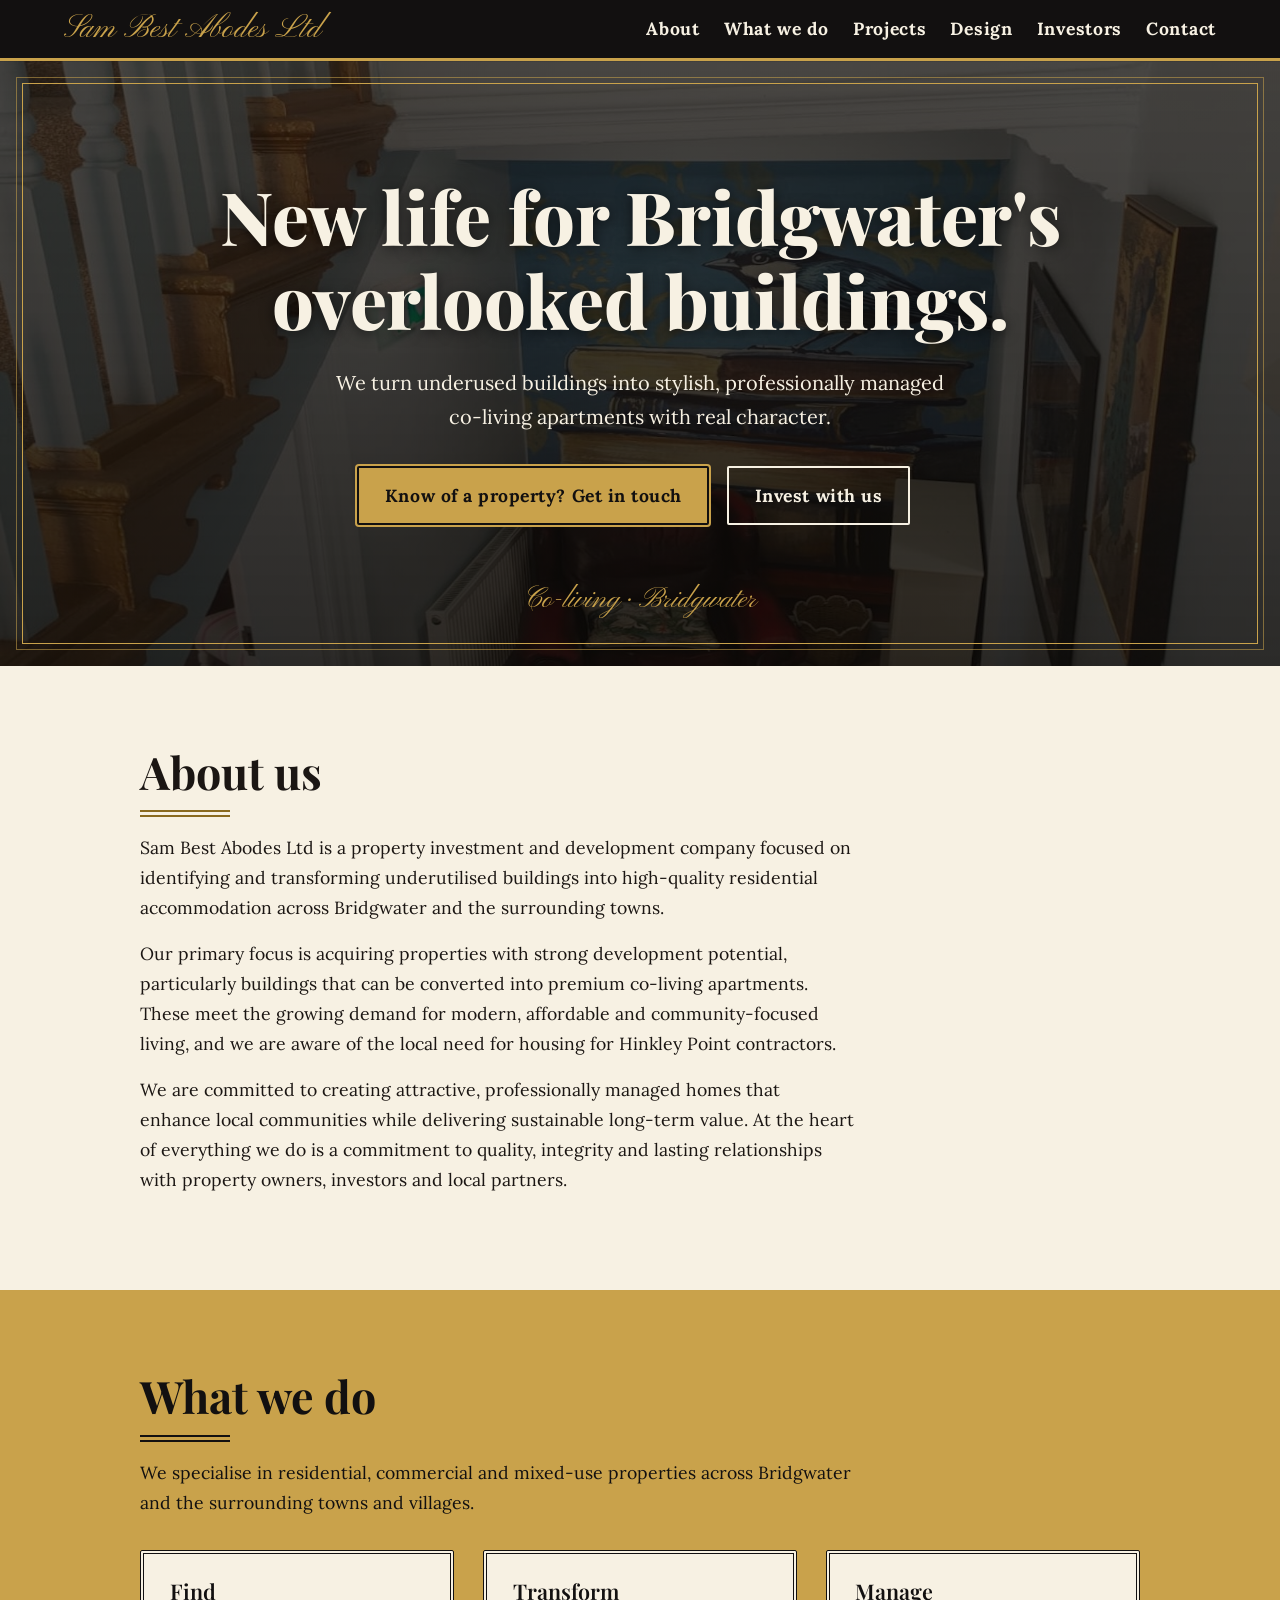
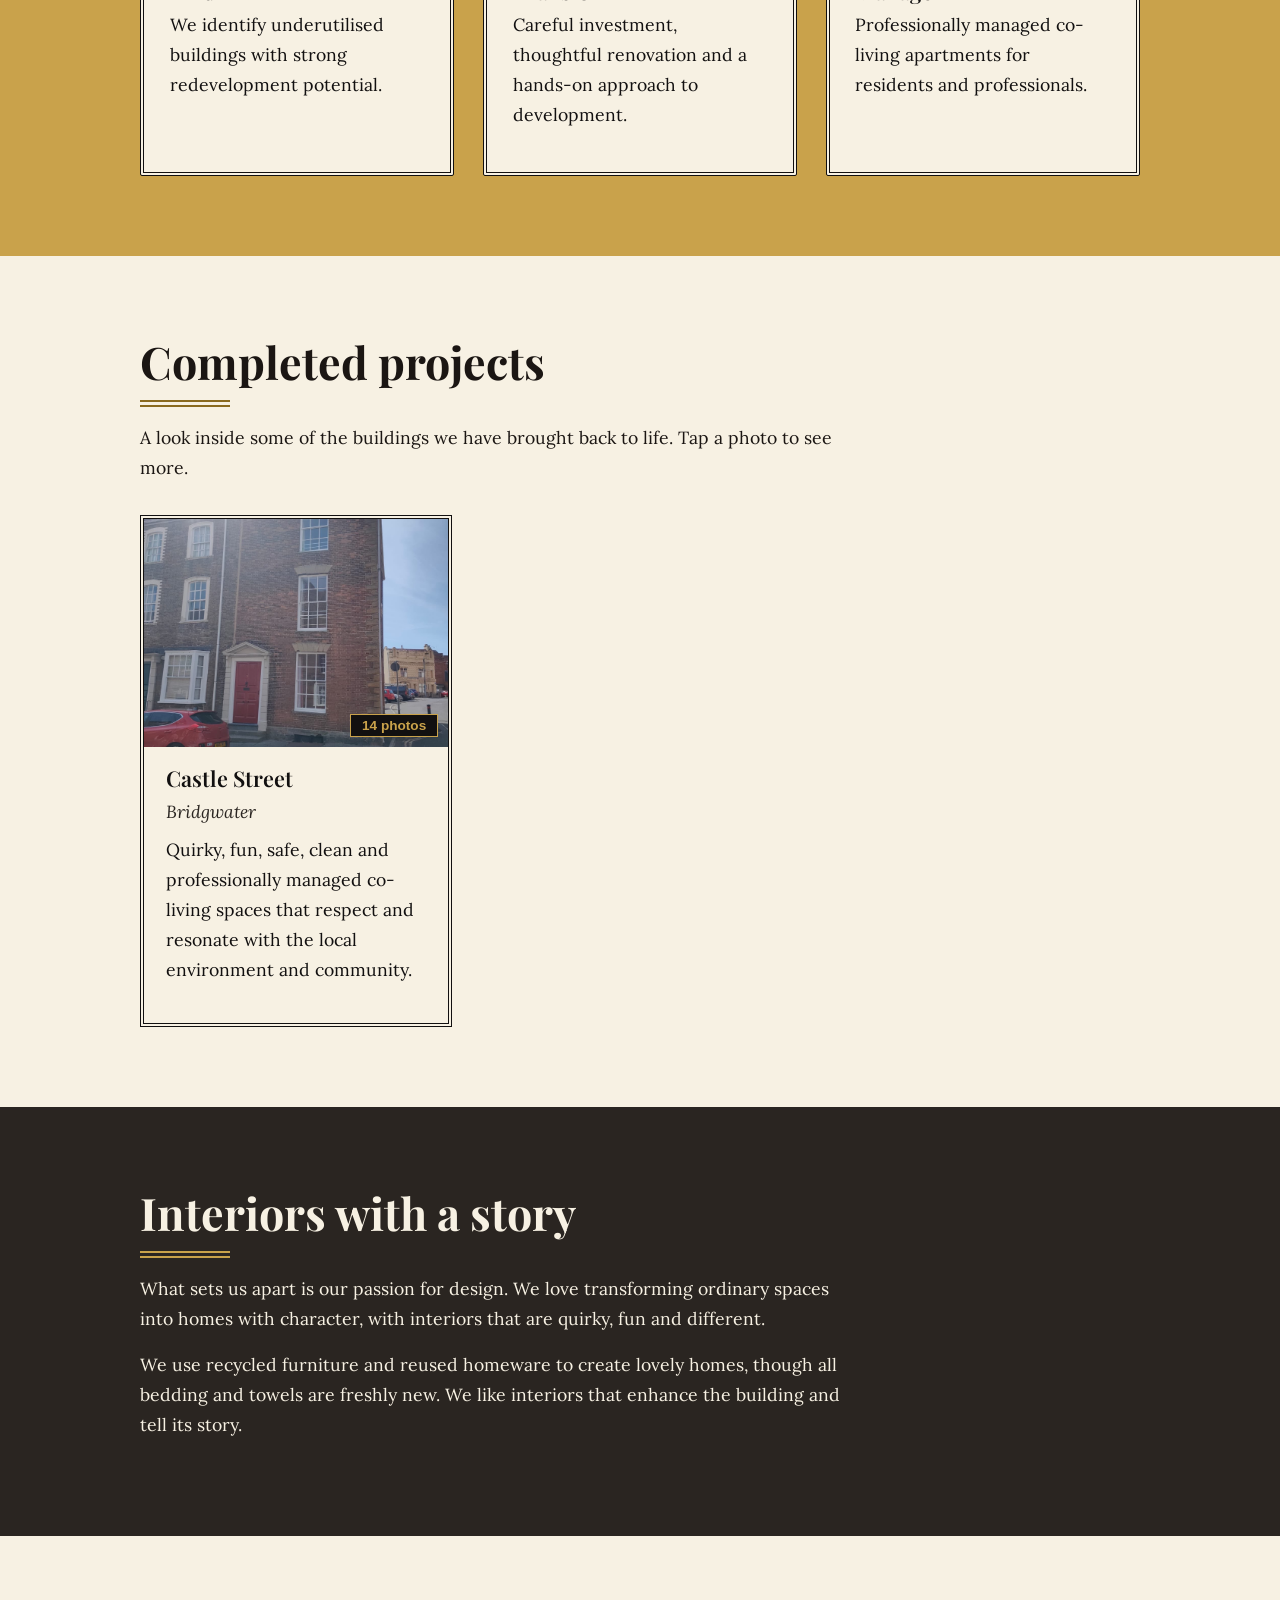
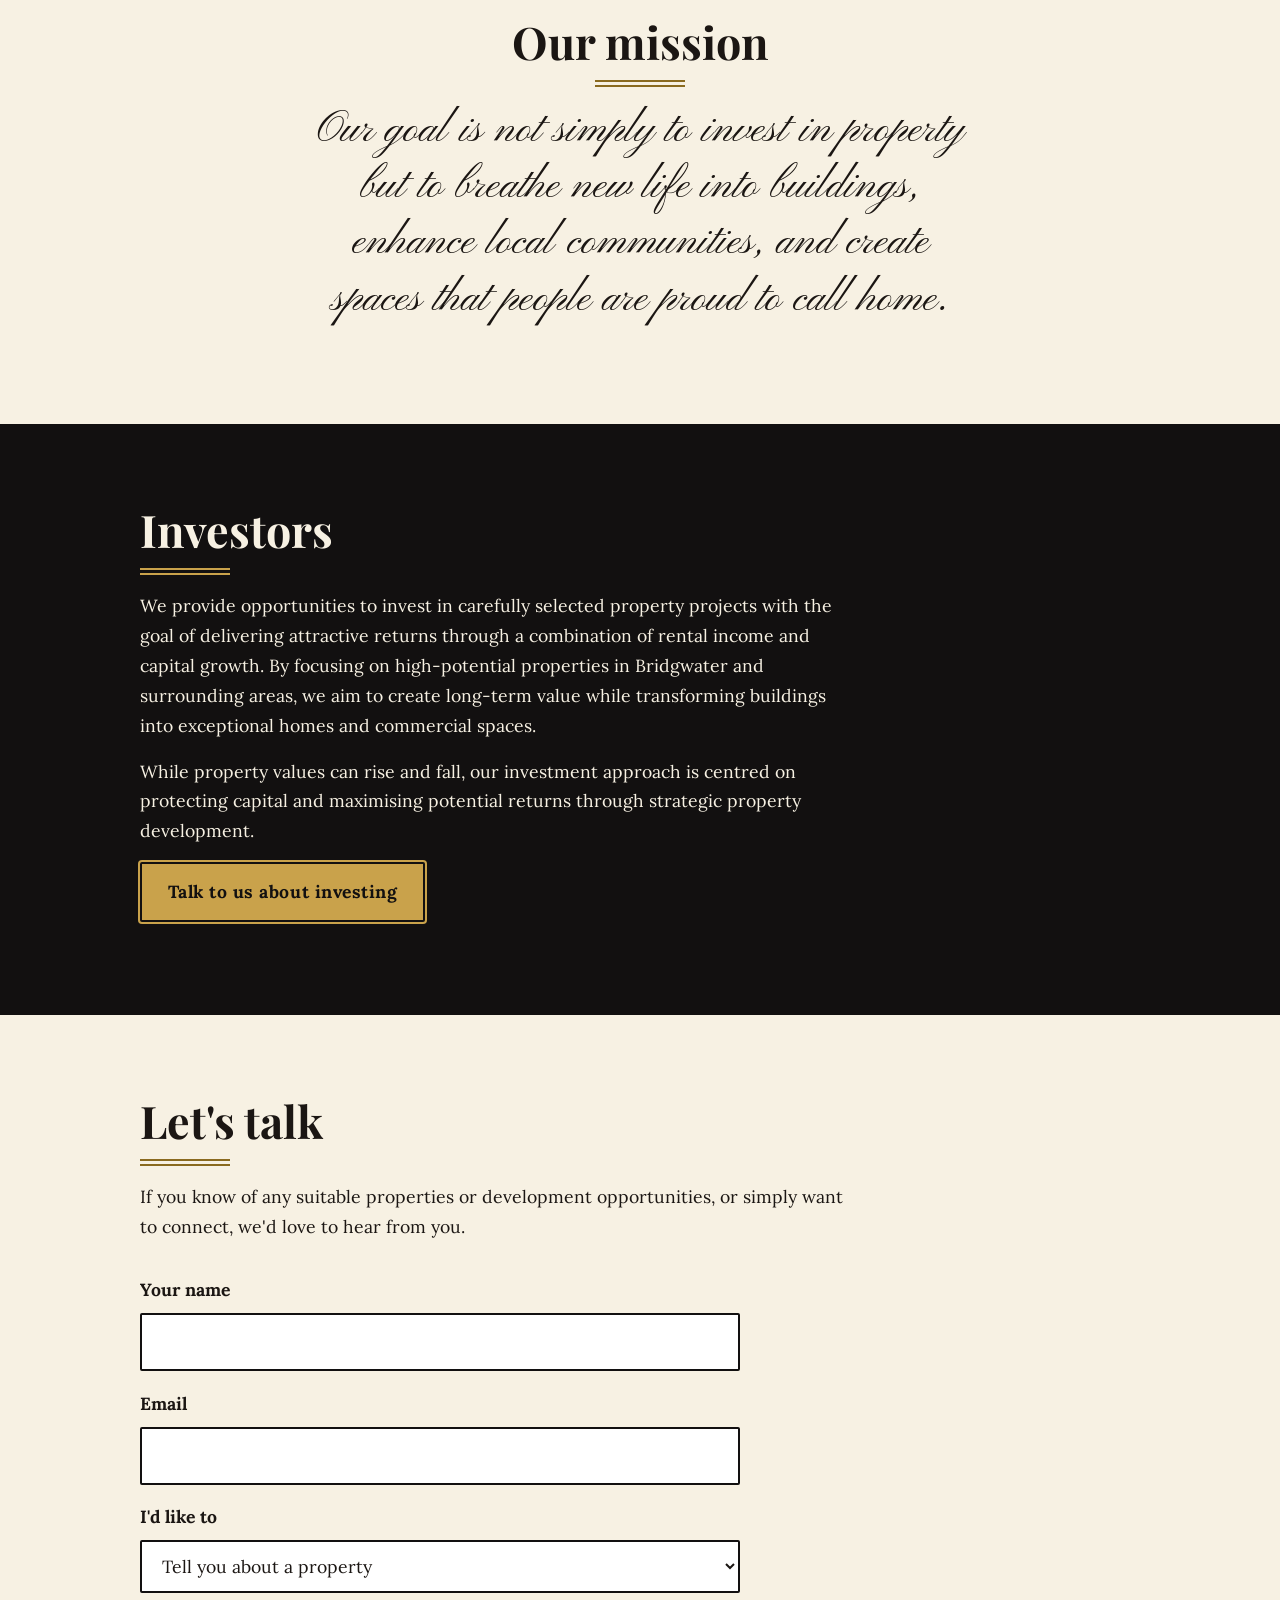
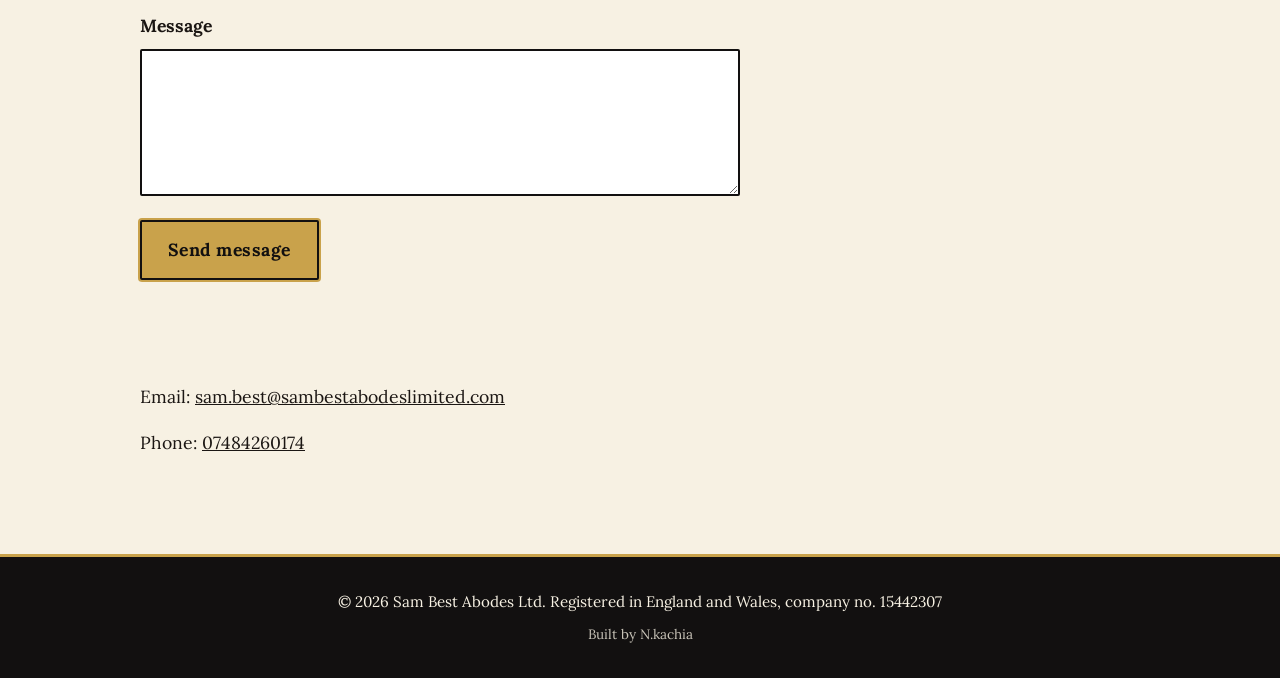
==== index.html @ de38c728 "Fix contact form so the gallery runs" ====
<!DOCTYPE html>
<html lang="en-GB">
<head>
  <meta charset="utf-8">
  <meta name="viewport" content="width=device-width, initial-scale=1">
  <title>Sam Best Abodes Ltd | Property investment and co-living in Bridgwater</title>
  <meta name="description" content="Sam Best Abodes Ltd turns underused buildings in Bridgwater and the surrounding towns into characterful, professionally managed co-living apartments.">
  <link rel="preconnect" href="https://fonts.googleapis.com">
  <link rel="preconnect" href="https://fonts.gstatic.com" crossorigin>
  <link href="https://fonts.googleapis.com/css2?family=Lora:wght@400;500;700&family=Pinyon+Script&family=Playfair+Display:wght@600;700;800&display=swap" rel="stylesheet">
  <link rel="stylesheet" href="style.css">
</head>
<body>

  <header>
    <button class="menu-btn" aria-expanded="false" aria-controls="main-nav">Menu</button>
    <a href="#top">Sam Best Abodes Ltd</a>
    <nav id="main-nav" aria-label="Main">
      <ul>
        <li><a href="#about">About</a></li>
        <li><a href="#what-we-do">What we do</a></li>
        <li><a href="#projects">Projects</a></li>
        <li><a href="#design">Design</a></li>
        <li><a href="#investors">Investors</a></li>
        <li><a href="#contact">Contact</a></li>
      </ul>
    </nav>
  </header>

  <main id="top">

    <!-- HERO -->
    <section class="hero">
      <h1>New life for Bridgwater's overlooked buildings.</h1>
      <p>We turn underused buildings into stylish, professionally managed co-living apartments with real character.</p>
      <a class="btn" href="#contact">Know of a property? Get in touch</a>
      <a class="btn btn-alt" href="#investors">Invest with us</a>
    </section>

    <!-- ABOUT -->
    <section id="about">
      <h2>About us</h2>
      <p>Sam Best Abodes Ltd is a property investment and development company focused on identifying and transforming underutilised buildings into high-quality residential accommodation across Bridgwater and the surrounding towns.</p>
      <p>Our primary focus is acquiring properties with strong development potential, particularly buildings that can be converted into premium co-living apartments. These meet the growing demand for modern, affordable and community-focused living, and we are aware of the local need for housing for Hinkley Point contractors.</p>
      <p>We are committed to creating attractive, professionally managed homes that enhance local communities while delivering sustainable long-term value. At the heart of everything we do is a commitment to quality, integrity and lasting relationships with property owners, investors and local partners.</p>
    </section>

    <!-- WHAT WE DO -->
    <section id="what-we-do">
      <h2>What we do</h2>
      <p>We specialise in residential, commercial and mixed-use properties across Bridgwater and the surrounding towns and villages.</p>

      <div class="cards">
        <article>
          <h3>Find</h3>
          <p>We identify underutilised buildings with strong redevelopment potential.</p>
        </article>
        <article>
          <h3>Transform</h3>
          <p>Careful investment, thoughtful renovation and a hands-on approach to development.</p>
        </article>
        <article>
          <h3>Manage</h3>
          <p>Professionally managed co-living apartments for residents and professionals.</p>
        </article>
      </div>
    </section>

        <!-- PROJECTS -->
    <section id="projects">
      <h2>Completed projects</h2>
      <p>A look inside some of the buildings we have brought back to life. Tap a photo to see more.</p>
      <div class="project-grid" id="project-grid"></div>
    </section>

    <!-- DESIGN -->
    <section id="design">
      <h2>Interiors with a story</h2>
      <p>What sets us apart is our passion for design. We love transforming ordinary spaces into homes with character, with interiors that are quirky, fun and different.</p>
      <p>We use recycled furniture and reused homeware to create lovely homes, though all bedding and towels are freshly new. We like interiors that enhance the building and tell its story.</p>
    </section>

    <!-- MISSION -->
    <section id="mission">
      <h2>Our mission</h2>
      <p>Our goal is not simply to invest in property but to breathe new life into buildings, enhance local communities, and create spaces that people are proud to call home.</p>
    </section>

    <!-- INVESTORS -->
    <section id="investors">
      <h2>Investors</h2>
      <p>We provide opportunities to invest in carefully selected property projects with the goal of delivering attractive returns through a combination of rental income and capital growth. By focusing on high-potential properties in Bridgwater and surrounding areas, we aim to create long-term value while transforming buildings into exceptional homes and commercial spaces.</p>
      <p>While property values can rise and fall, our investment approach is centred on protecting capital and maximising potential returns through strategic property development.</p>
      <a class="btn" href="#contact">Talk to us about investing</a>
    </section>

    <!-- CONTACT -->
        <section id="contact">
      <h2>Let's talk</h2>
      <p>If you know of any suitable properties or development opportunities, or simply want to connect, we'd love to hear from you.</p>

      <form id="contact-form" action="https://formspree.io/f/mzeelpbe" method="POST">
        <input type="text" name="_gotcha" class="hp" tabindex="-1" autocomplete="off" aria-hidden="true">

        <label for="name">Your name</label>
        <input id="name" name="name" autocomplete="name" required>

        <label for="email">Email</label>
        <input id="email" name="email" type="email" autocomplete="email" required>

        <label for="topic">I'd like to</label>
        <select id="topic" name="topic">
          <option>Tell you about a property</option>
          <option>Ask about investing</option>
          <option>Say hello</option>
        </select>

        <label for="msg">Message</label>
        <textarea id="msg" name="msg" rows="4"></textarea>

        <button class="btn" type="submit">Send message</button>
        <p id="form-status" role="status" aria-live="polite"></p>
      </form>

      <p>Email: <a href="mailto:sam.best@sambestabodeslimited.com">sam.best@sambestabodeslimited.com</a></p>
      <p>Phone: <a href="tel:07484260174">07484260174</a></p>
    </section>

  </main>

  <footer>
    <p>&copy; <span id="year">2026</span> Sam Best Abodes Ltd. Registered in England and Wales, company no. 15442307</p>
    <p class="credit">Built by N.kachia</p>
  </footer>

      <dialog id="lightbox" aria-label="Project photos">
    <button class="lb-close" id="lb-close" aria-label="Close photos">&times;</button>
    <button class="lb-nav lb-prev" id="lb-prev" aria-label="Previous photo">&#8249;</button>
    <img id="lb-img" alt="">
    <button class="lb-nav lb-next" id="lb-next" aria-label="Next photo">&#8250;</button>
    <p id="lb-caption"></p>
  </dialog>

  <script src="projects.js"></script>
  <script src="script.js"></script>
</body>
</html>
---- style.css ----
/* ---------- 1. Design tokens ---------- */
:root {
  --black: #121010;
  --charcoal: #2a2521;
  --gold: #c9a24b;
  --gold-dark: #8a6a1f;
  --paper: #f7f1e3;   /* light text and cards, always light */
  --bg: #f7f1e3;      /* page background (changes in dark mode) */
  --text: #1b1613;    /* body text (changes in dark mode) */

  --font-heading: 'Playfair Display', Georgia, serif;
  --font-script: 'Pinyon Script', 'Brush Script MT', cursive;
  --font-body: 'Lora', Georgia, serif;
}

/* ---------- 2. Reset and base ---------- */
* { box-sizing: border-box; margin: 0; }

html { scroll-behavior: smooth; scroll-padding-top: 5rem; }

body {
  font-family: var(--font-body);
  font-size: 1.1rem;
  line-height: 1.7;
  background: var(--bg);
  color: var(--text);
}

h1, h2, h3 { font-family: var(--font-heading); line-height: 1.15; }
h1 { font-size: clamp(2.4rem, 7vw, 4.6rem); font-weight: 800; }
h2 { font-size: clamp(1.9rem, 4.5vw, 2.8rem); font-weight: 700; margin-bottom: 1rem; }
h3 { font-size: 1.35rem; font-weight: 600; margin-bottom: .4rem; }

/* Gold double rule under every h2 */
h2::after {
  content: "";
  display: block;
  width: 90px;
  height: 3px;
  margin-top: .8rem;
  border-block: 2px solid var(--gold-dark);
}

a { color: inherit; }
img { max-width: 100%; height: auto; }
:focus-visible { outline: 3px solid var(--gold); outline-offset: 3px; }

/* ---------- 3. Header ---------- */
header {
  position: sticky;
  top: 0;
  z-index: 10;
  display: flex;
  justify-content: space-between;
  align-items: center;
  flex-wrap: wrap;
  gap: 1rem;
  padding: .8rem 5%;
  background: var(--black);
  color: var(--paper);
  border-bottom: 3px solid var(--gold);
}

header > a {
  font-family: var(--font-script);
  font-size: 2rem;
  line-height: 1;
  color: var(--gold);
  text-decoration: none;
}

nav ul { display: flex; flex-wrap: wrap; gap: 1.5rem; list-style: none; padding: 0; }
nav a { text-decoration: none; font-weight: 700; letter-spacing: .04em; }
nav a:hover { color: var(--gold); text-decoration: underline; text-decoration-thickness: 2px; text-underline-offset: 6px; }

.menu-btn {
  display: none; /* shown on phones, see the media query below */
  font: inherit;
  font-weight: 700;
  padding: .4rem 1rem;
  background: var(--gold);
  color: var(--black);
  border: 2px solid var(--gold);
  border-radius: 2px;
  cursor: pointer;
}

/* ---------- 4. Sections ---------- */
/* Keeps everything lined up on the same left edge, max 1000px wide */
section { padding: 5rem max(5%, calc((100% - 1000px) / 2)); }
section p { max-width: 65ch; margin-bottom: 1rem; }

#what-we-do { background: var(--gold); color: var(--black); }
#what-we-do h2::after { border-color: var(--black); }

#design { background: var(--charcoal); color: var(--paper); }
#design h2::after, #investors h2::after { border-color: var(--gold); }

#mission { background: var(--bg); text-align: center; }
#mission h2::after { margin-inline: auto; }
#mission p {
  font-family: var(--font-script);
  font-size: clamp(1.9rem, 4.5vw, 2.7rem);
  line-height: 1.3;
  max-width: 28ch;
  margin-inline: auto;
}

#investors { background: var(--black); color: var(--paper); }

/* ---------- 5. Hero ---------- */
.hero {
  position: relative;
  text-align: center;
  padding-block: 7rem 8rem;
  color: var(--paper);
  background-color: var(--black); /* shows if there is no photo */
  background-image:
    linear-gradient(rgba(10, 8, 6, .72), rgba(10, 8, 6, .84)),
    url('images/house.jpg');
  background-size: cover;
  background-position: center;
}

.hero h1 { max-width: 18ch; margin-inline: auto; text-shadow: 0 2px 14px rgba(0, 0, 0, .6); }
.hero p { max-width: 52ch; margin: 1.5rem auto 2rem; font-size: 1.25rem; }

/* Gold double frame */
.hero::before {
  content: "";
  position: absolute;
  inset: 1.4rem;
  border: 1px solid var(--gold);
  outline: 1px solid rgba(201, 162, 75, .55);
  outline-offset: 5px;
  pointer-events: none;
}

/* Script tagline at the bottom of the hero */
.hero::after {
  content: "Co-living · Bridgwater";
  position: absolute;
  bottom: 2.6rem;
  left: 50%;
  transform: translateX(-50%);
  font-family: var(--font-script);
  font-size: 1.8rem;
  color: var(--gold);
  white-space: nowrap;
  pointer-events: none;
}

/* ---------- 6. Buttons ---------- */
.btn {
  display: inline-block;
  margin: 0 .8rem .8rem 0;
  padding: .8rem 1.6rem;
  background: var(--gold);
  color: var(--black);
  font: inherit;
  font-weight: 700;
  letter-spacing: .03em;
  text-decoration: none;
  border: 2px solid var(--black);
  border-radius: 2px;
  box-shadow: 0 0 0 2px var(--gold); /* gold outer ring */
  cursor: pointer;
  transition: background .2s, color .2s;
}
.btn:hover { background: var(--black); color: var(--gold); }

.btn-alt { background: transparent; color: var(--paper); border-color: var(--paper); box-shadow: none; }
.btn-alt:hover { background: var(--paper); color: var(--black); }

/* ---------- 7. Cards ---------- */
.cards {
  display: grid;
  grid-template-columns: repeat(auto-fit, minmax(240px, 1fr));
  gap: 1.8rem;
  margin-top: 2rem;
}

article {
  background: var(--paper);
  color: var(--black);
  padding: 1.6rem;
  border: 4px double var(--black);
  border-radius: 2px;
}

/* ---------- 8. Contact form ---------- */
form { display: grid; gap: .5rem; max-width: 600px; margin: 1.5rem 0 2rem; }
label { font-weight: 700; margin-top: .6rem; }

input, select, textarea {
  font: inherit;
  width: 100%;
  padding: .75rem 1rem;
  background: #fff;
  color: #1b1613;
  border: 2px solid var(--black);
  border-radius: 2px;
}
input:focus, select:focus, textarea:focus {
  outline: none;
  border-color: var(--gold-dark);
  box-shadow: 0 0 0 3px var(--gold);
}

form .btn { justify-self: start; margin-top: 1rem; }

.hp { position: absolute; left: -9999px; }
#form-status { font-weight: 700; margin-top: .5rem; min-height: 1.6rem; }
#form-status.error { color: #b3261e; }

/* ---------- 9. Footer ---------- */
footer {
  padding: 2rem 5%;
  background: var(--black);
  color: var(--paper);
  border-top: 3px solid var(--gold);
  font-size: .95rem;
  text-align: center;
}
footer p { margin: 0 auto; }
footer .credit { margin-top: .5rem; font-size: .85rem; opacity: .8; }

/* ---------- 10. Motion preferences ---------- */
@media (prefers-reduced-motion: reduce) {
  html { scroll-behavior: auto; }
  .btn { transition: none; }
}

/* ---------- 11. Phones and small tablets ---------- */
@media (max-width: 700px) {
  section { padding-block: 3.5rem; }

  header { flex-wrap: wrap; justify-content: flex-start; }
  header > a { font-size: 1.7rem; }
  .menu-btn { display: block; }
  nav { display: none; width: 100%; }
  nav.open { display: block; }
  nav ul { flex-direction: column; gap: 1rem; padding: .5rem 0 1rem; }

  .hero { padding-block: 4.5rem 6rem; }
  .hero::before { inset: .9rem; }
  .hero::after { font-size: 1.5rem; bottom: 1.8rem; }

  .btn { display: block; width: 100%; text-align: center; margin-right: 0; }
  form .btn { justify-self: stretch; }
}

/* ---------- 12. Dark mode ---------- */
@media (prefers-color-scheme: dark) {
  :root { --bg: #1a1612; --text: #f3ead6; --gold-dark: #d9b45f; }
  #form-status.error { color: #ff8a80; }
}

/* ---------- 13. Projects gallery ---------- */
#projects { background: var(--bg); }

.project-grid {
  display: grid;
  grid-template-columns: repeat(auto-fill, minmax(280px, 1fr));
  gap: 2rem;
  margin-top: 2rem;
}
.project-grid .empty { grid-column: 1 / -1; font-style: italic; }

.project {
  background: var(--paper);
  color: var(--black);
  border: 4px double var(--black);
}

.project-photo {
  position: relative;
  display: block;
  width: 100%;
  aspect-ratio: 4 / 3;
  padding: 0;
  border: 0;
  background: var(--charcoal);
  overflow: hidden;
  cursor: pointer;
}
.project-photo img {
  display: block;
  width: 100%;
  height: 100%;
  object-fit: cover;
  transition: transform .4s;
}
.project-photo:hover img { transform: scale(1.05); }

.photo-count {
  position: absolute;
  right: .6rem;
  bottom: .6rem;
  padding: .2rem .7rem;
  background: var(--black);
  color: var(--gold);
  border: 1px solid var(--gold);
  font-size: .85rem;
  font-weight: 700;
}

.project-body { padding: 1.2rem 1.4rem 1.4rem; }
.project-place { font-style: italic; color: var(--charcoal); margin-bottom: .5rem; }

/* Photo viewer */
#lightbox {
  padding: 0;
  max-width: 95vw;
  max-height: 95vh;
  overflow: hidden;
  background: var(--black);
  color: var(--paper);
  border: 4px double var(--gold);
}
#lightbox::backdrop { background: rgba(0, 0, 0, .88); }
#lightbox img {
  display: block;
  max-width: min(92vw, 1100px);
  max-height: 78vh;
  margin: 0 auto;
  object-fit: contain;
}
#lb-caption {
  margin: 0;
  padding: .8rem 1rem;
  text-align: center;
  font-family: var(--font-heading);
}
.lb-close, .lb-nav {
  position: absolute;
  width: 2.8rem;
  height: 2.8rem;
  background: var(--black);
  color: var(--gold);
  border: 2px solid var(--gold);
  font-size: 1.6rem;
  line-height: 1;
  cursor: pointer;
}
.lb-close { top: .6rem; right: .6rem; }
.lb-nav { top: 40%; }
.lb-prev { left: .6rem; }
.lb-next { right: .6rem; }
.lb-nav[hidden] { display: none; }
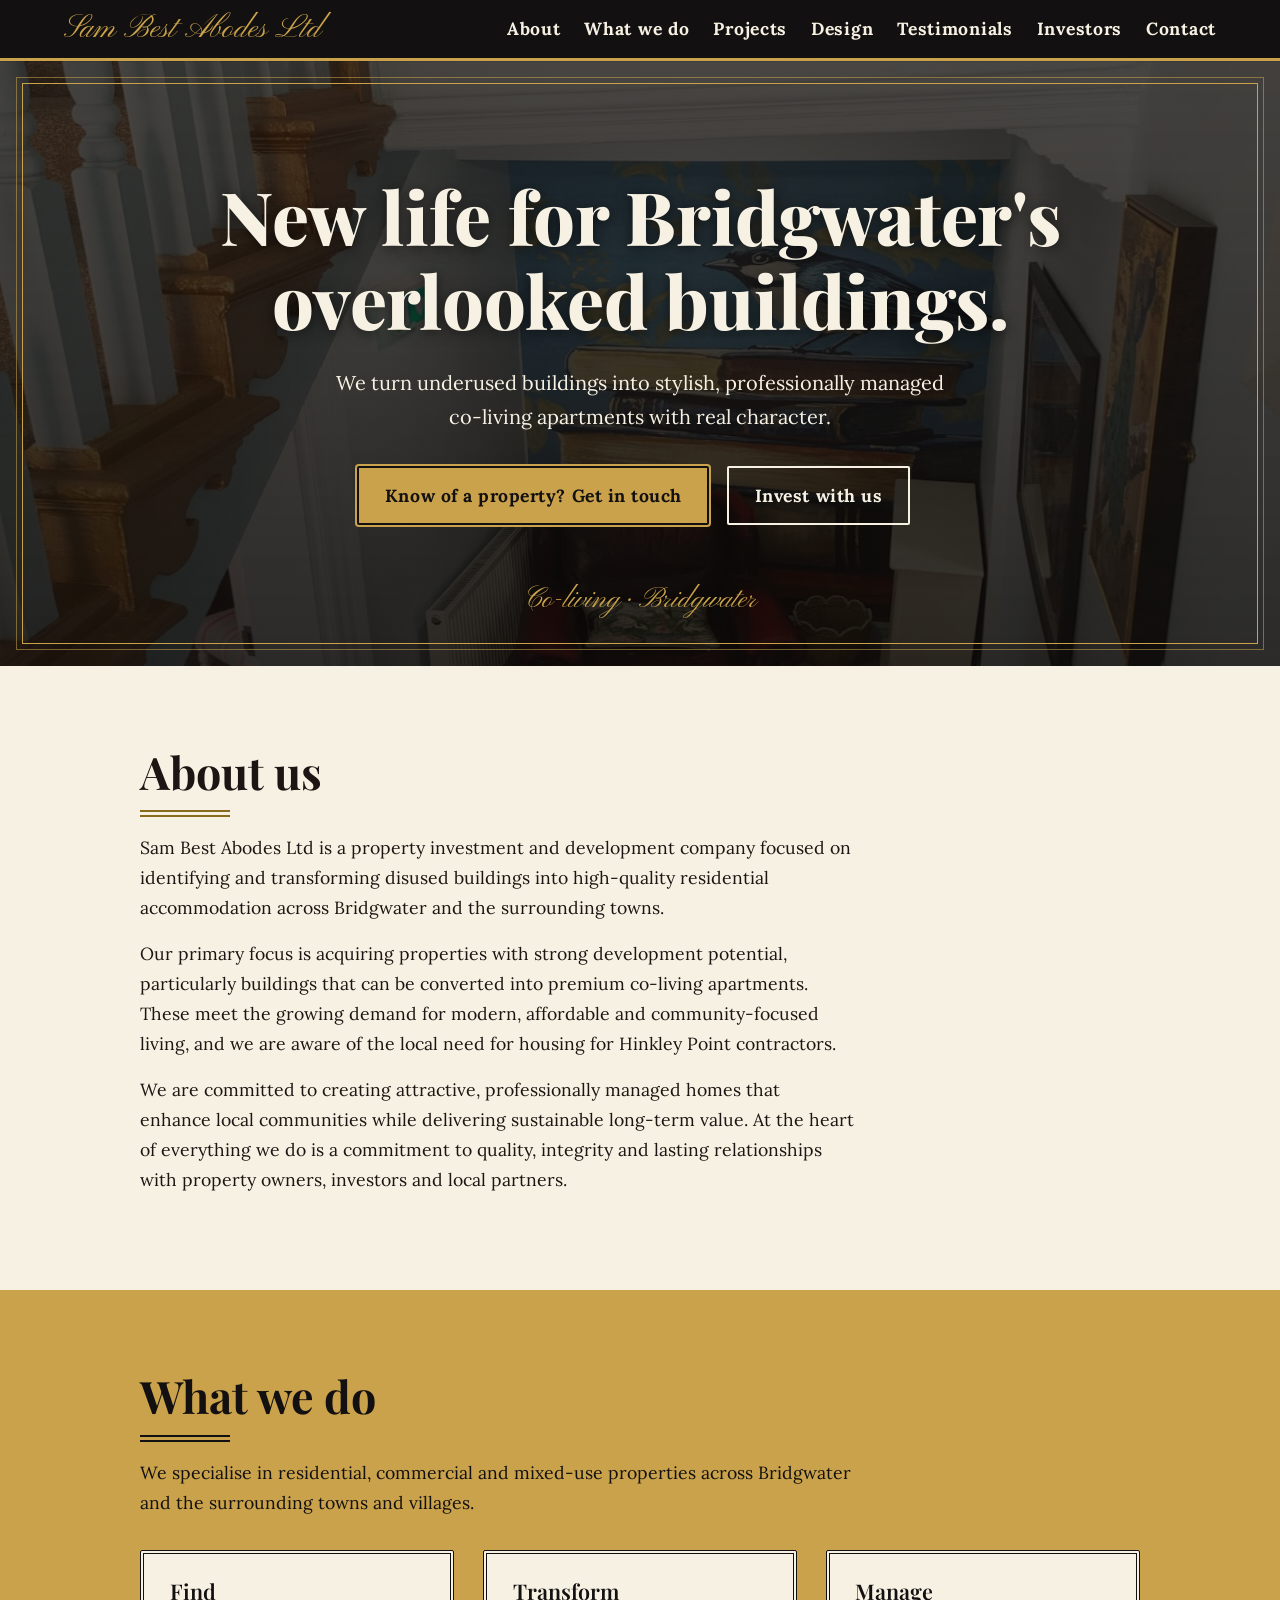
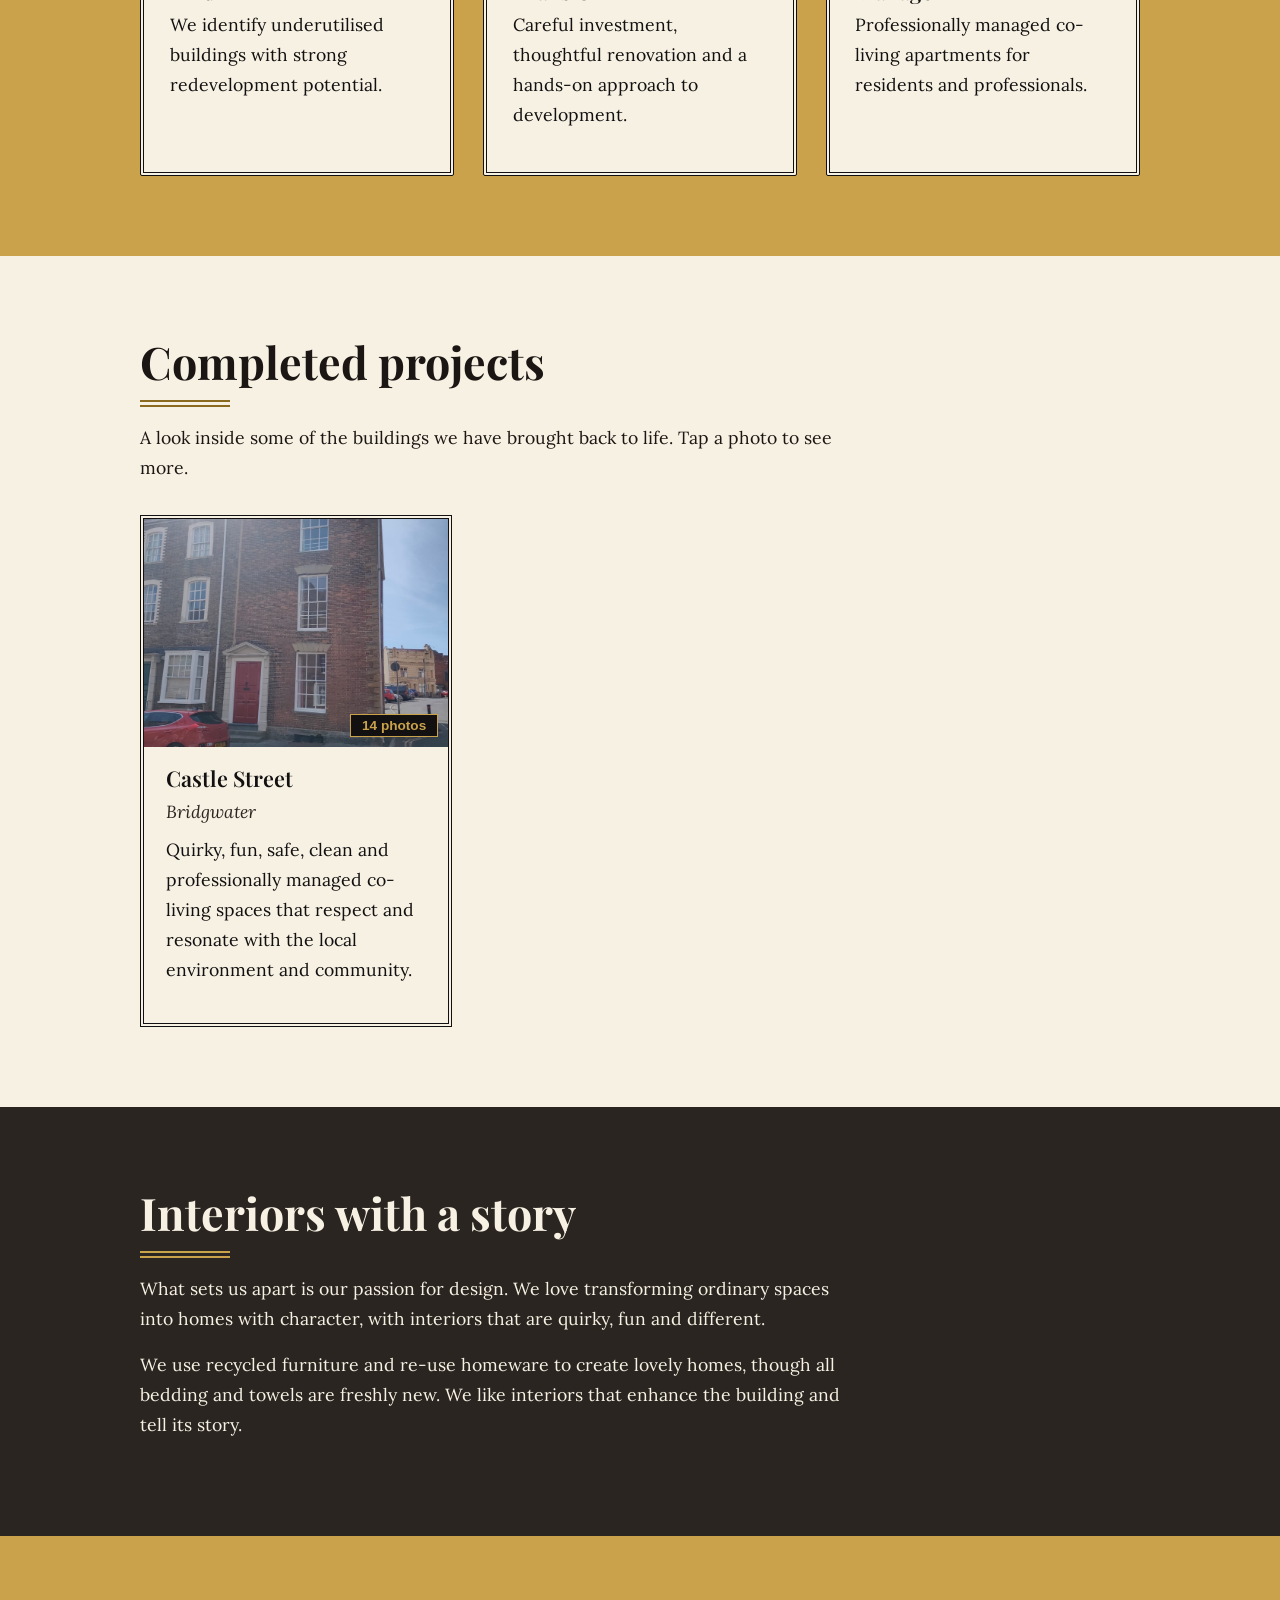
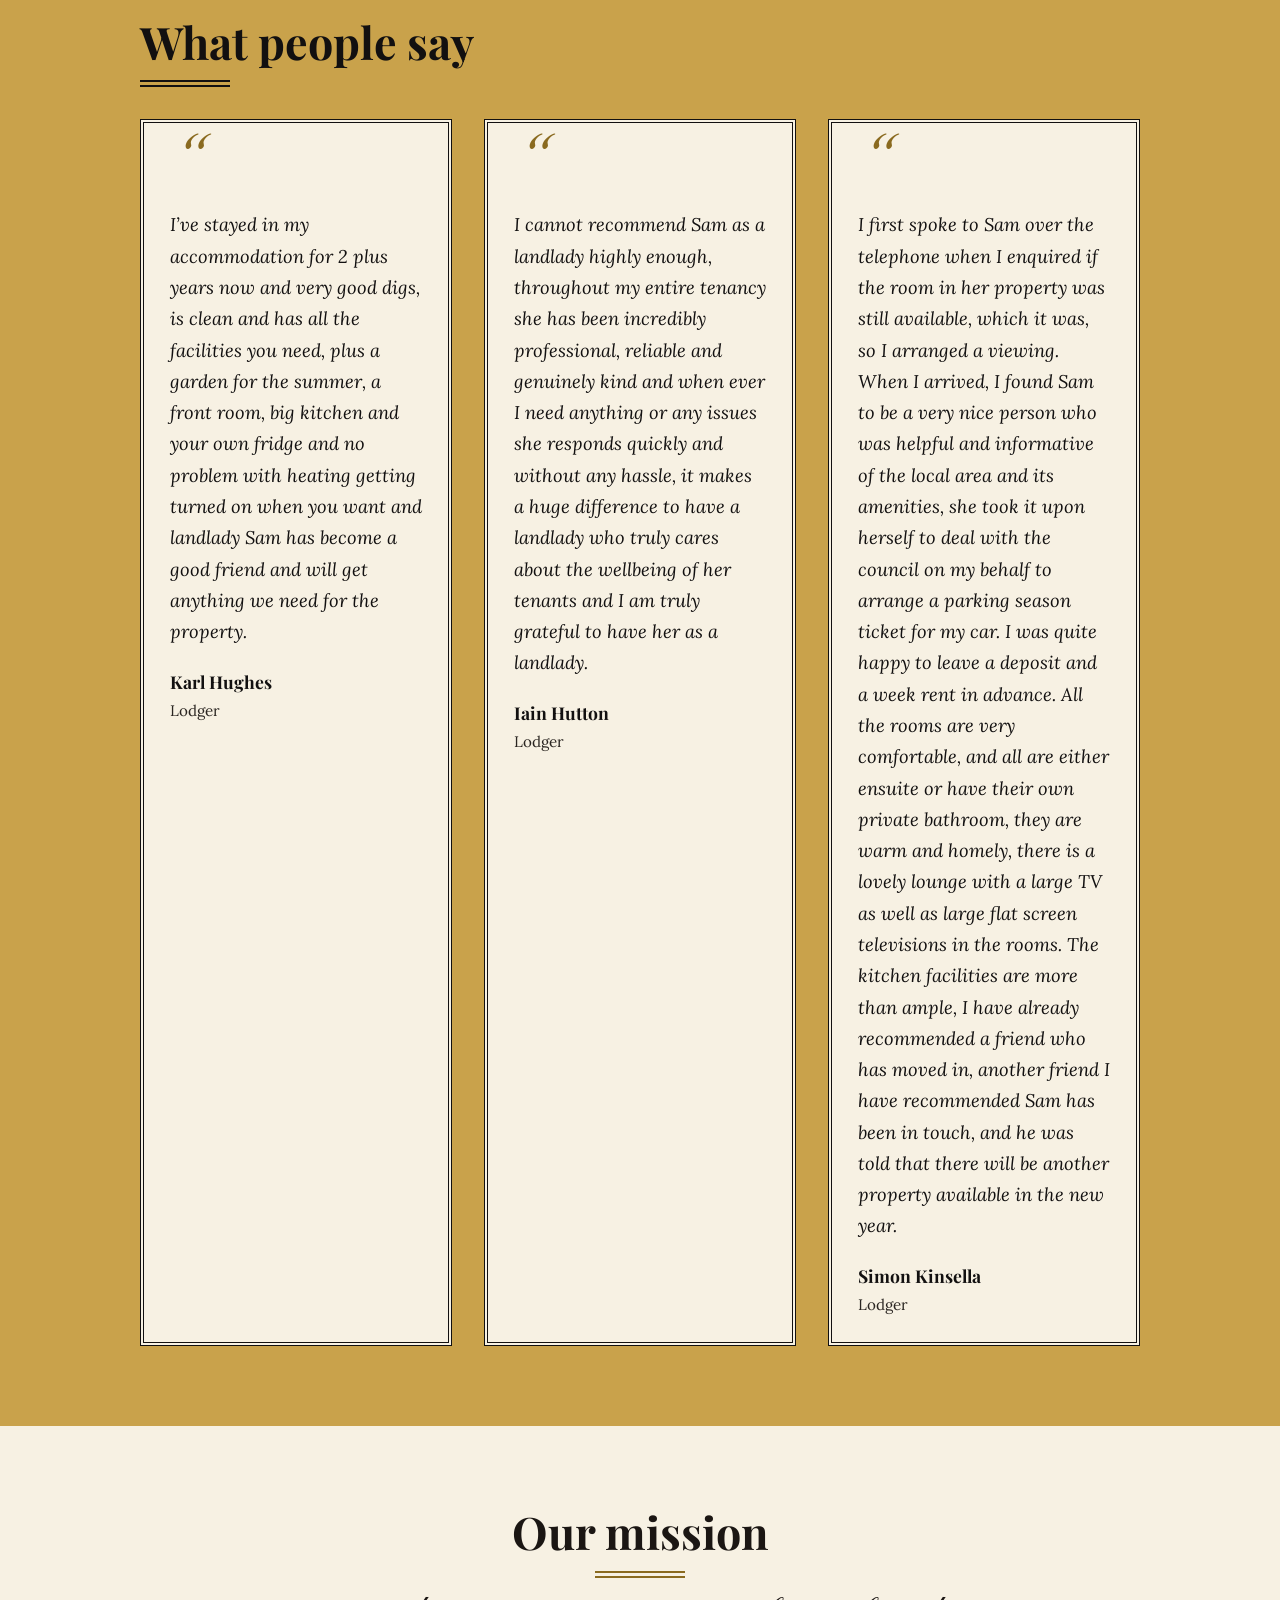
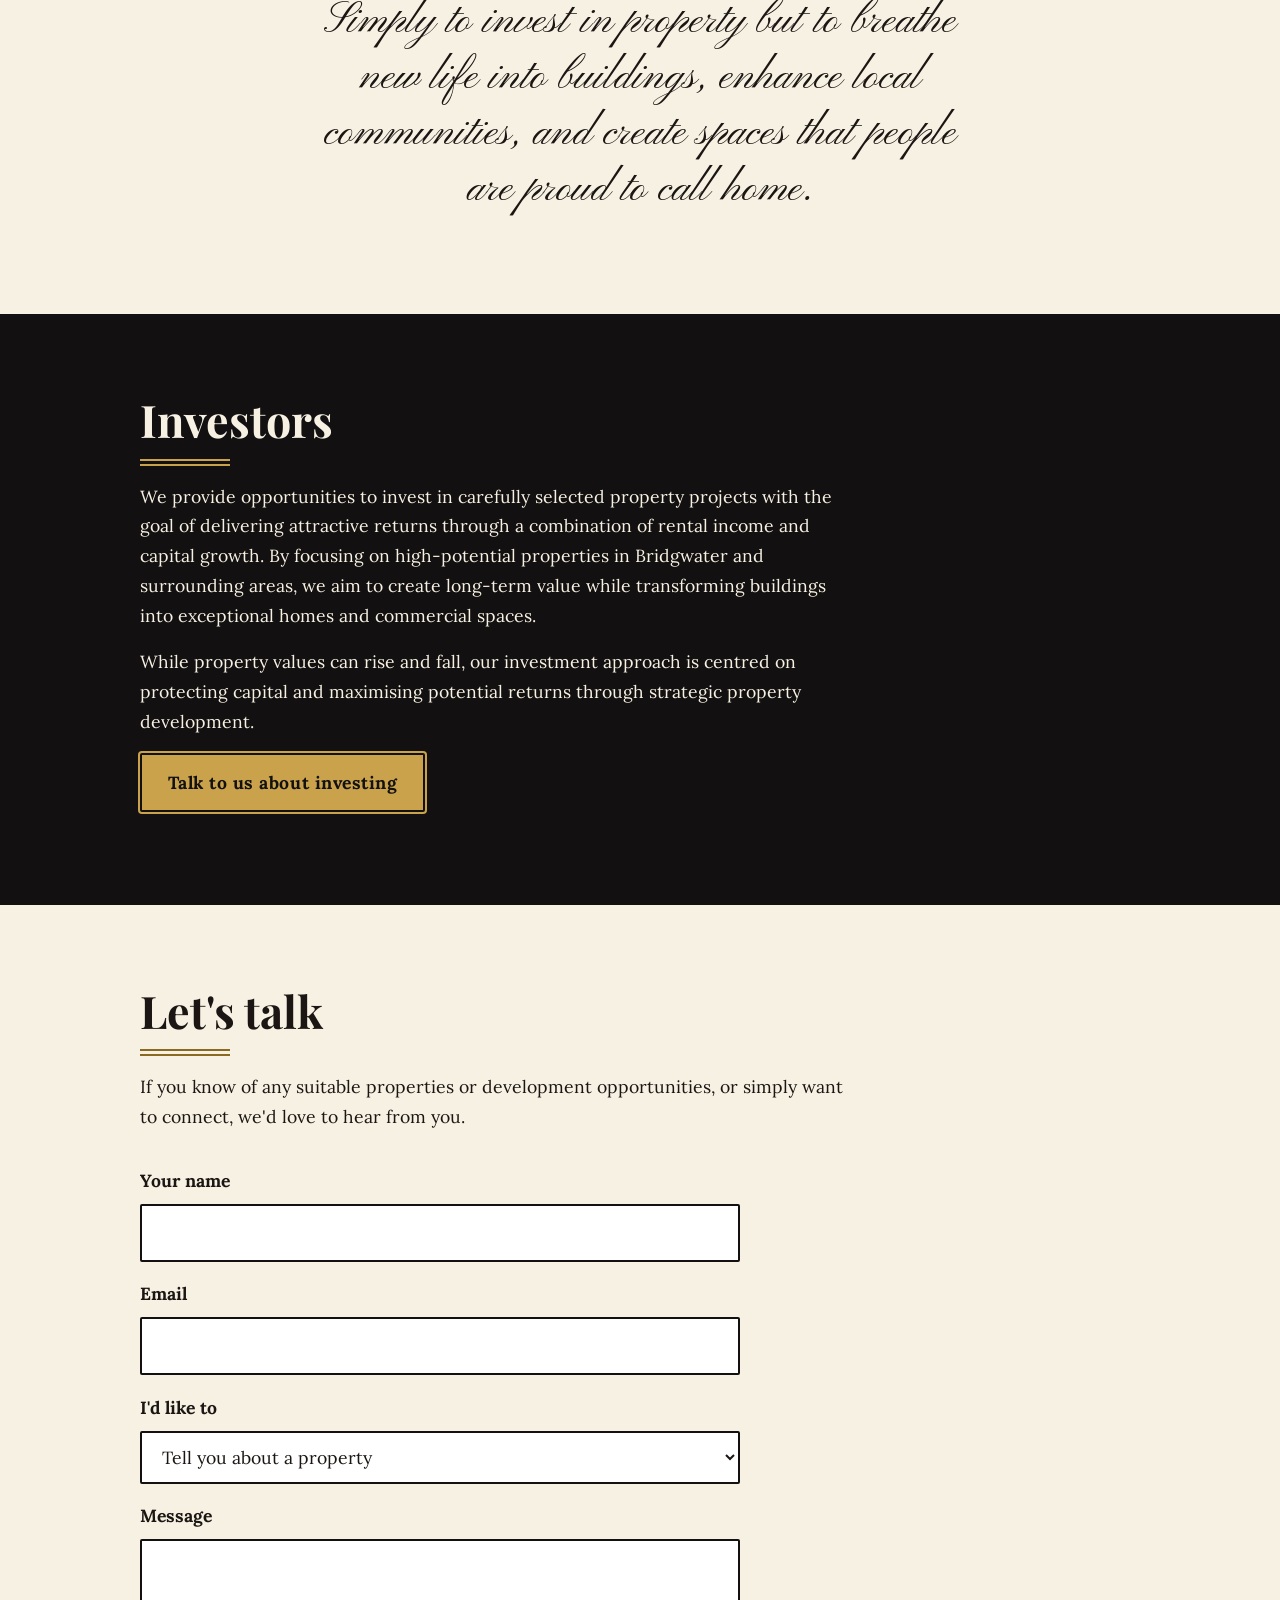
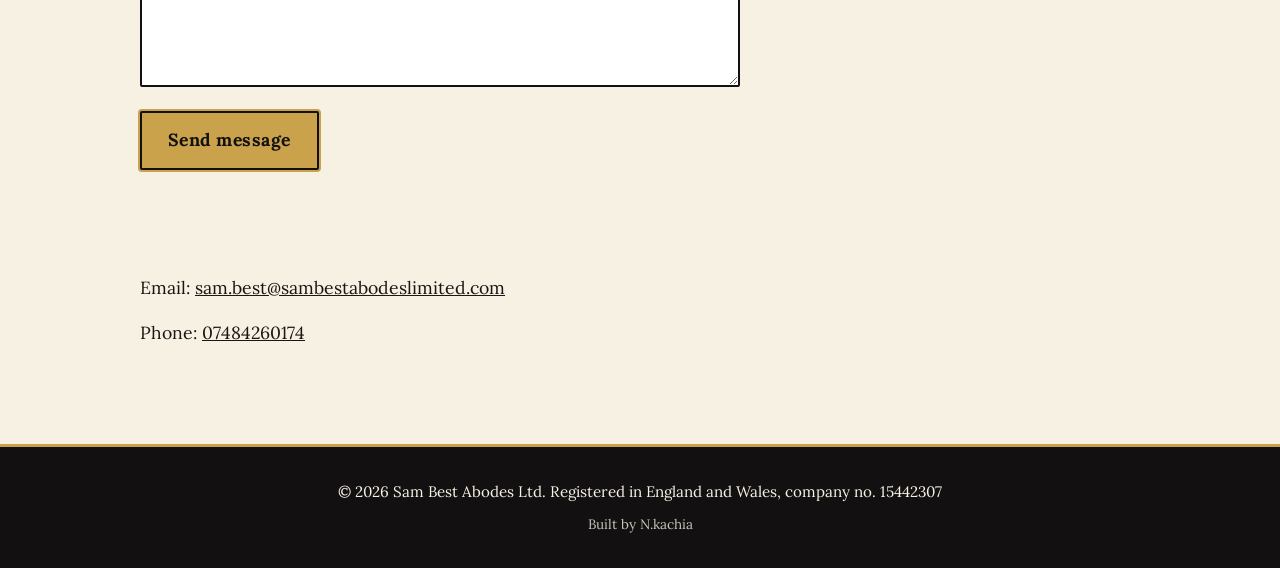
==== commit 933ecf67: "Add testimonials" ====
--- a/index.html
+++ b/index.html
@@ -21,6 +21,7 @@
         <li><a href="#what-we-do">What we do</a></li>
         <li><a href="#projects">Projects</a></li>
         <li><a href="#design">Design</a></li>
+        <li id="nav-testimonials" hidden><a href="#testimonials">Testimonials</a></li>
         <li><a href="#investors">Investors</a></li>
         <li><a href="#contact">Contact</a></li>
       </ul>
@@ -40,7 +41,7 @@
     <!-- ABOUT -->
     <section id="about">
       <h2>About us</h2>
-      <p>Sam Best Abodes Ltd is a property investment and development company focused on identifying and transforming underutilised buildings into high-quality residential accommodation across Bridgwater and the surrounding towns.</p>
+      <p>Sam Best Abodes Ltd is a property investment and development company focused on identifying and transforming disused buildings into high-quality residential accommodation across Bridgwater and the surrounding towns.</p>
       <p>Our primary focus is acquiring properties with strong development potential, particularly buildings that can be converted into premium co-living apartments. These meet the growing demand for modern, affordable and community-focused living, and we are aware of the local need for housing for Hinkley Point contractors.</p>
       <p>We are committed to creating attractive, professionally managed homes that enhance local communities while delivering sustainable long-term value. At the heart of everything we do is a commitment to quality, integrity and lasting relationships with property owners, investors and local partners.</p>
     </section>
@@ -77,13 +78,19 @@
     <section id="design">
       <h2>Interiors with a story</h2>
       <p>What sets us apart is our passion for design. We love transforming ordinary spaces into homes with character, with interiors that are quirky, fun and different.</p>
-      <p>We use recycled furniture and reused homeware to create lovely homes, though all bedding and towels are freshly new. We like interiors that enhance the building and tell its story.</p>
+      <p>We use recycled furniture and re-use homeware to create lovely homes, though all bedding and towels are freshly new. We like interiors that enhance the building and tell its story.</p>
+    </section>
+
+    <!-- TESTIMONIALS -->
+    <section id="testimonials" hidden>
+      <h2>What people say</h2>
+      <div class="quote-grid" id="quote-grid"></div>
     </section>
 
     <!-- MISSION -->
     <section id="mission">
       <h2>Our mission</h2>
-      <p>Our goal is not simply to invest in property but to breathe new life into buildings, enhance local communities, and create spaces that people are proud to call home.</p>
+      <p>Simply to invest in property but to breathe new life into buildings, enhance local communities, and create spaces that people are proud to call home.</p>
     </section>
 
     <!-- INVESTORS -->
@@ -142,6 +149,7 @@
   </dialog>
 
   <script src="projects.js"></script>
+  <script src="testimonials.js"></script>
   <script src="script.js"></script>
 </body>
 </html>
--- a/style.css
+++ b/style.css
@@ -347,4 +347,37 @@
 .lb-nav { top: 40%; }
 .lb-prev { left: .6rem; }
 .lb-next { right: .6rem; }
-.lb-nav[hidden] { display: none; }+.lb-nav[hidden] { display: none; }
+
+/* ---------- 14. Testimonials ---------- */
+[hidden] { display: none !important; }
+
+#testimonials { background: var(--gold); color: var(--black); }
+#testimonials h2::after { border-color: var(--black); }
+
+.quote-grid {
+  display: grid;
+  grid-template-columns: repeat(auto-fit, minmax(280px, 1fr));
+  gap: 2rem;
+  margin-top: 2rem;
+}
+
+.quote {
+  background: var(--paper);
+  color: var(--black);
+  border: 4px double var(--black);
+  padding: 2rem 1.6rem 1.5rem;
+}
+.quote::before {
+  content: "\201C";
+  display: block;
+  margin-bottom: .4rem;
+  font-family: var(--font-script);
+  font-size: 5rem;
+  line-height: .6;
+  color: #8a6a1f;
+}
+.quote blockquote { margin: 0 0 1.2rem; font-style: italic; font-size: 1.15rem; }
+.quote figcaption { display: grid; gap: .1rem; }
+.quote figcaption strong { font-family: var(--font-heading); font-size: 1.1rem; }
+.quote figcaption span { color: var(--charcoal); font-size: .95rem; }
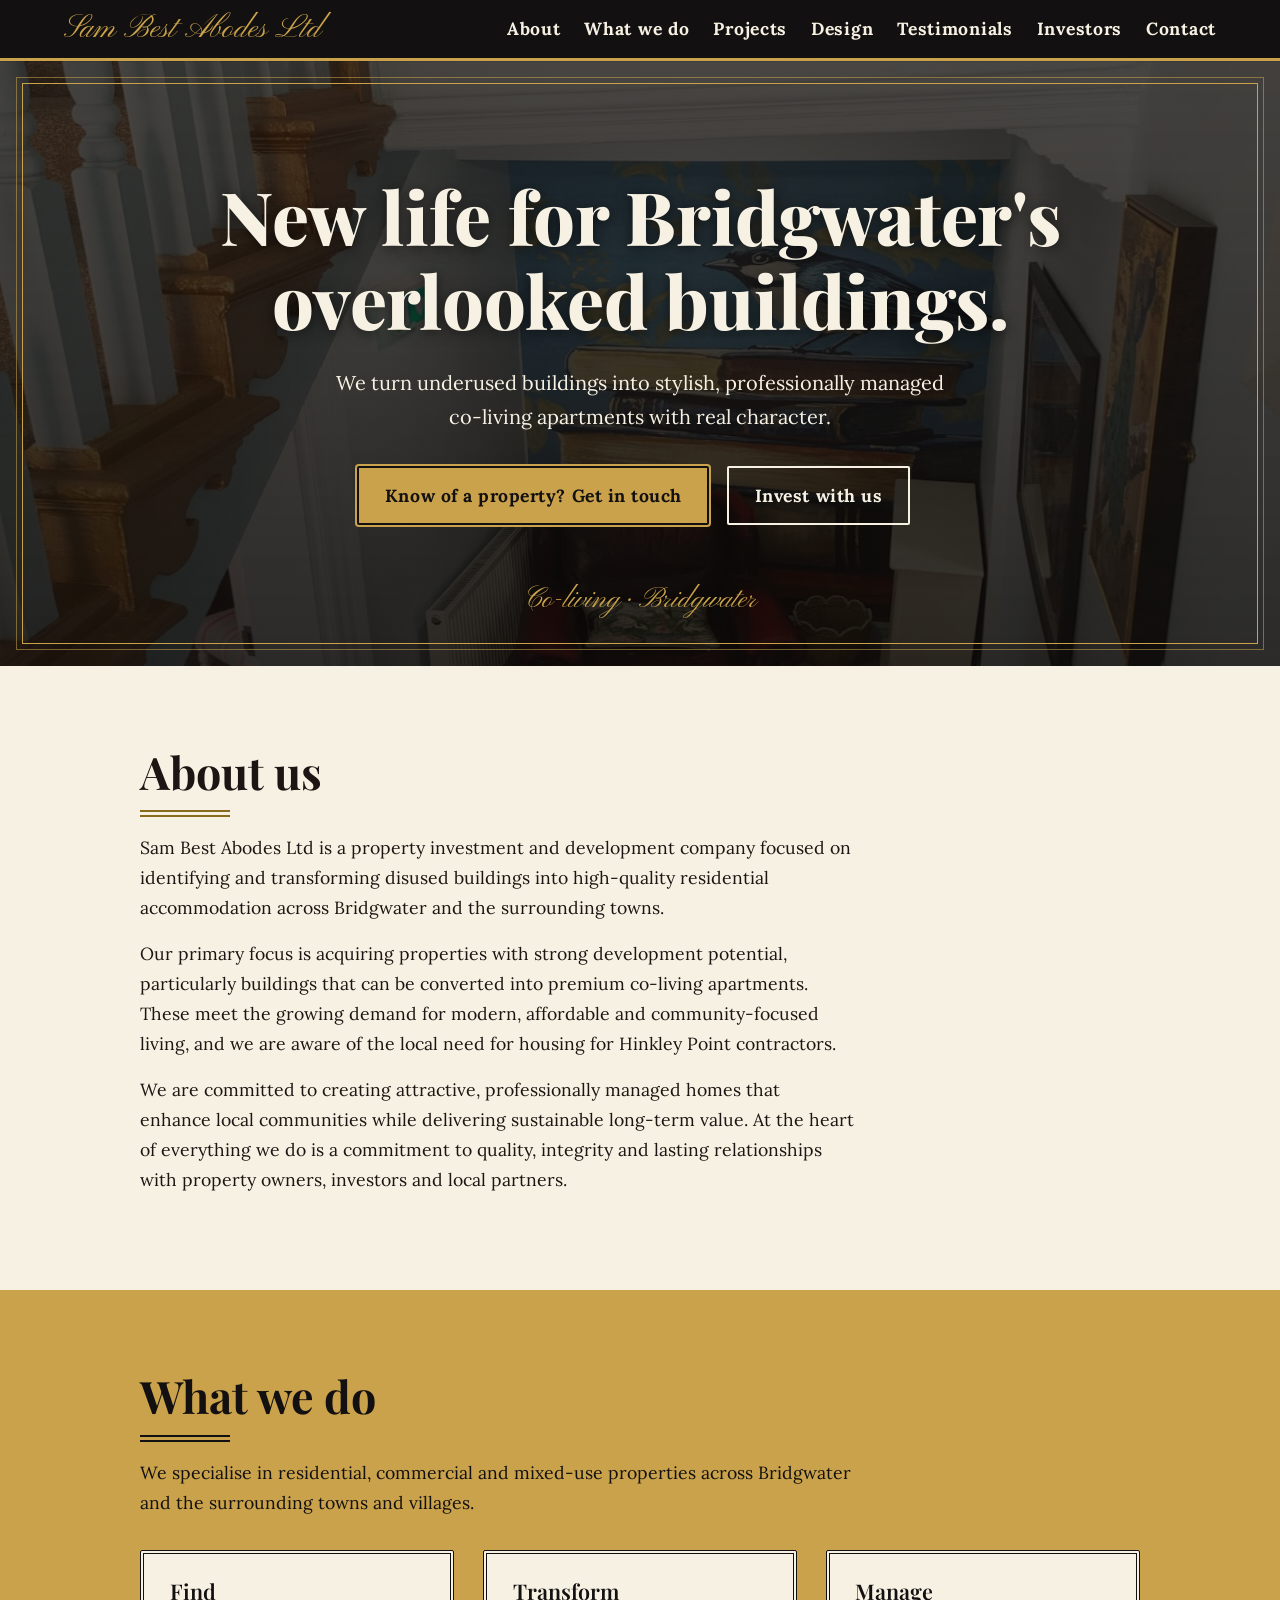
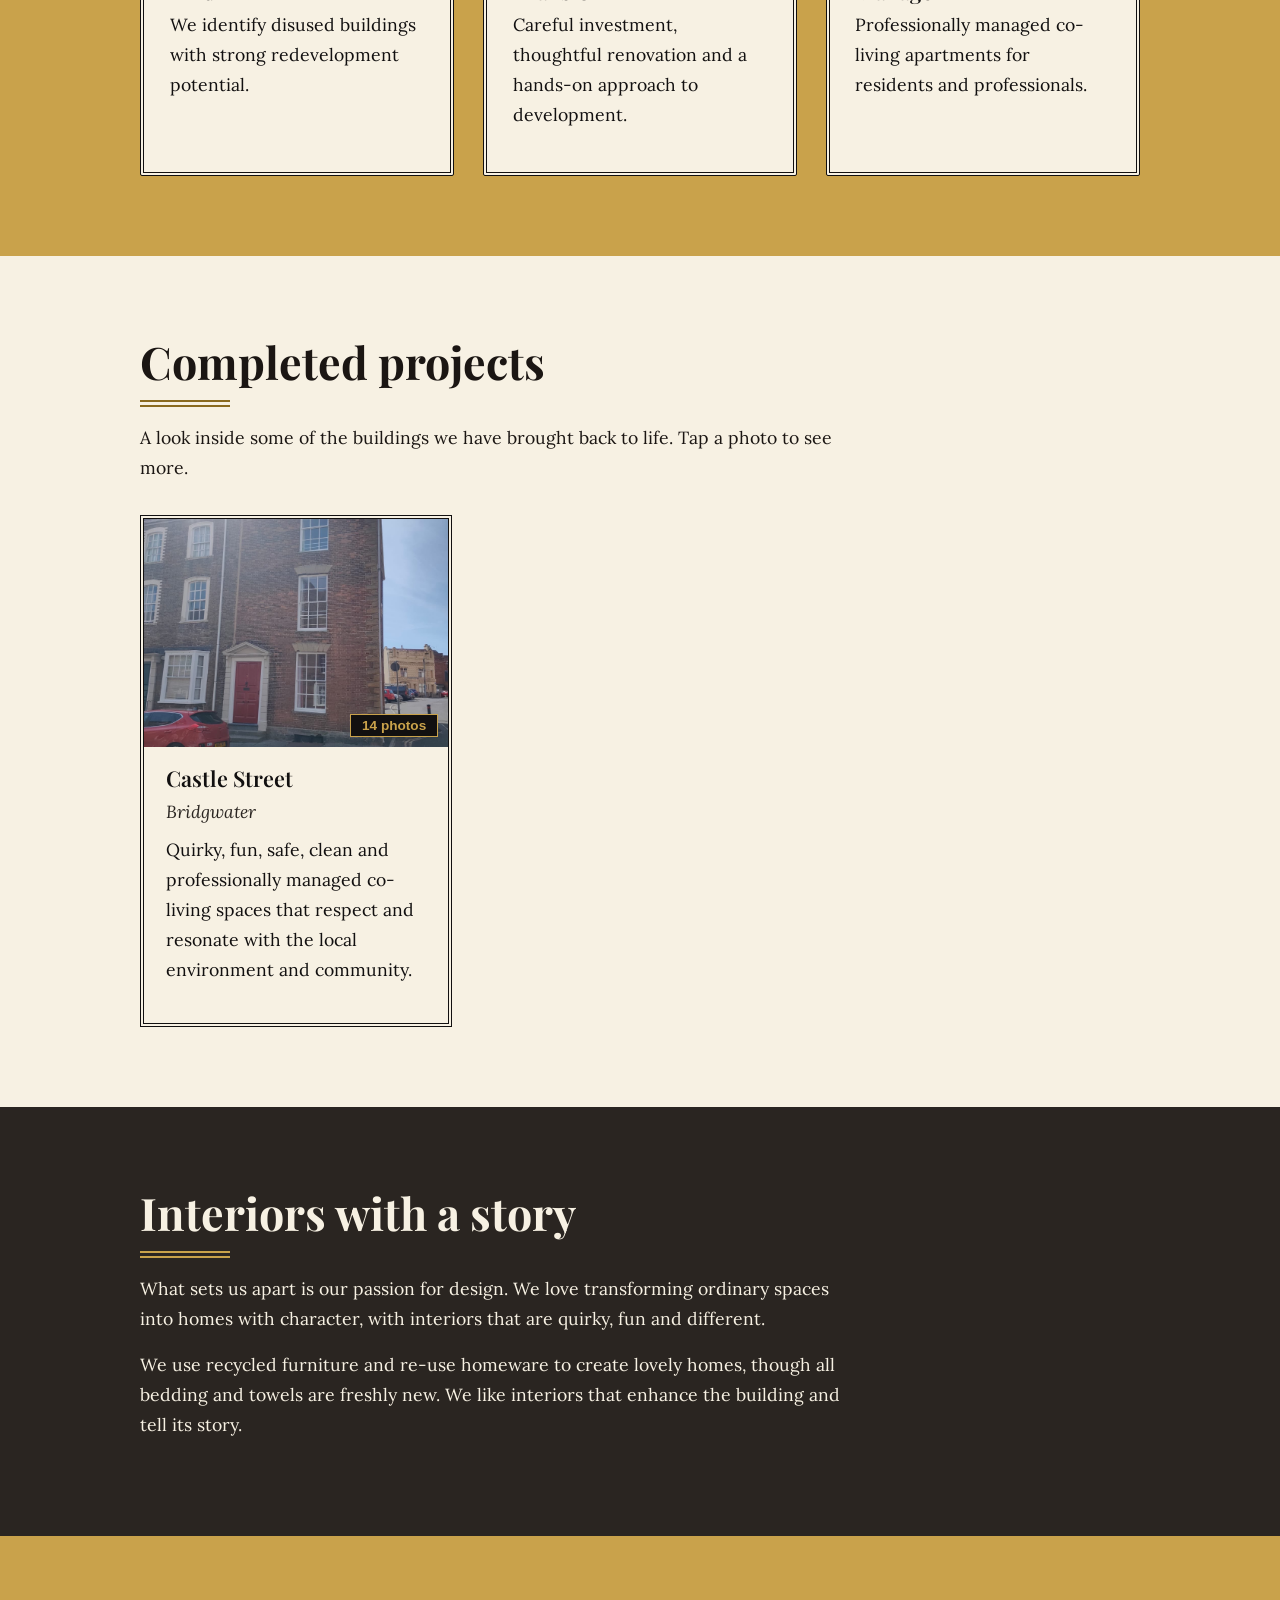
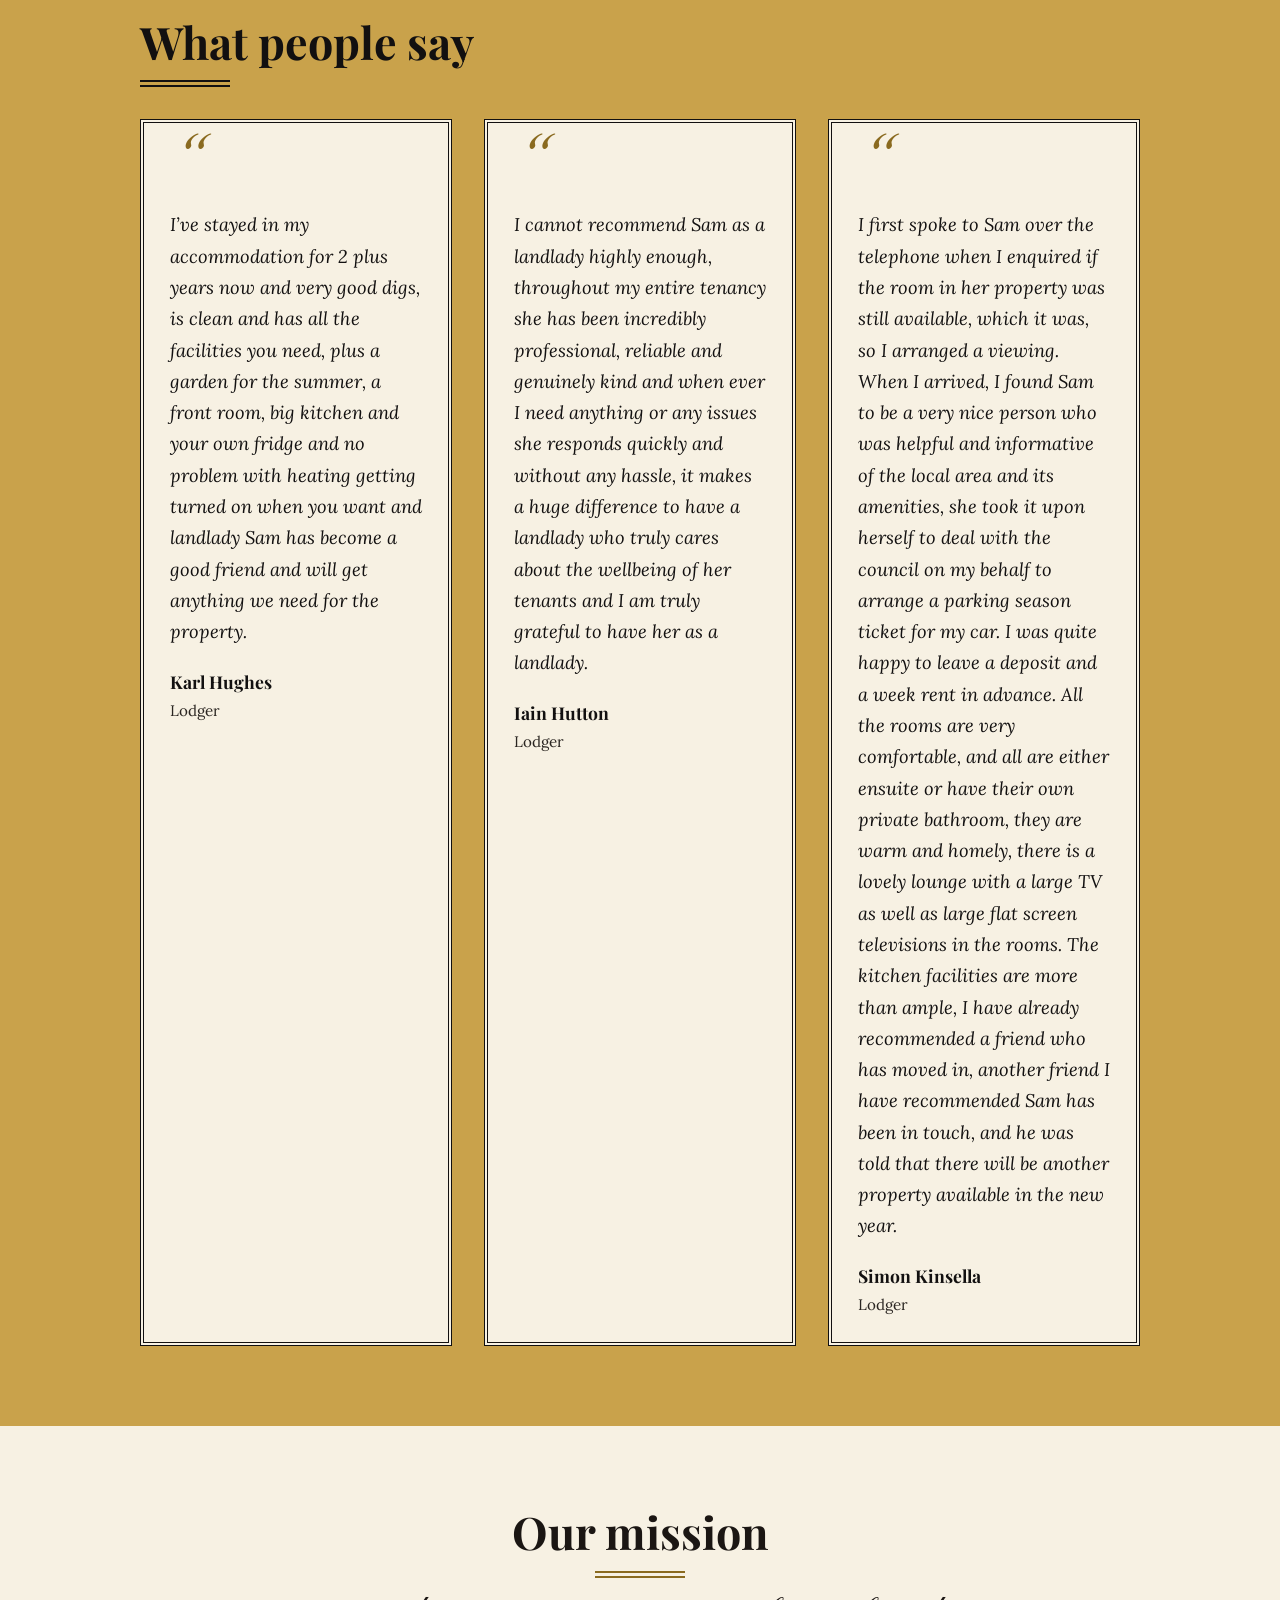
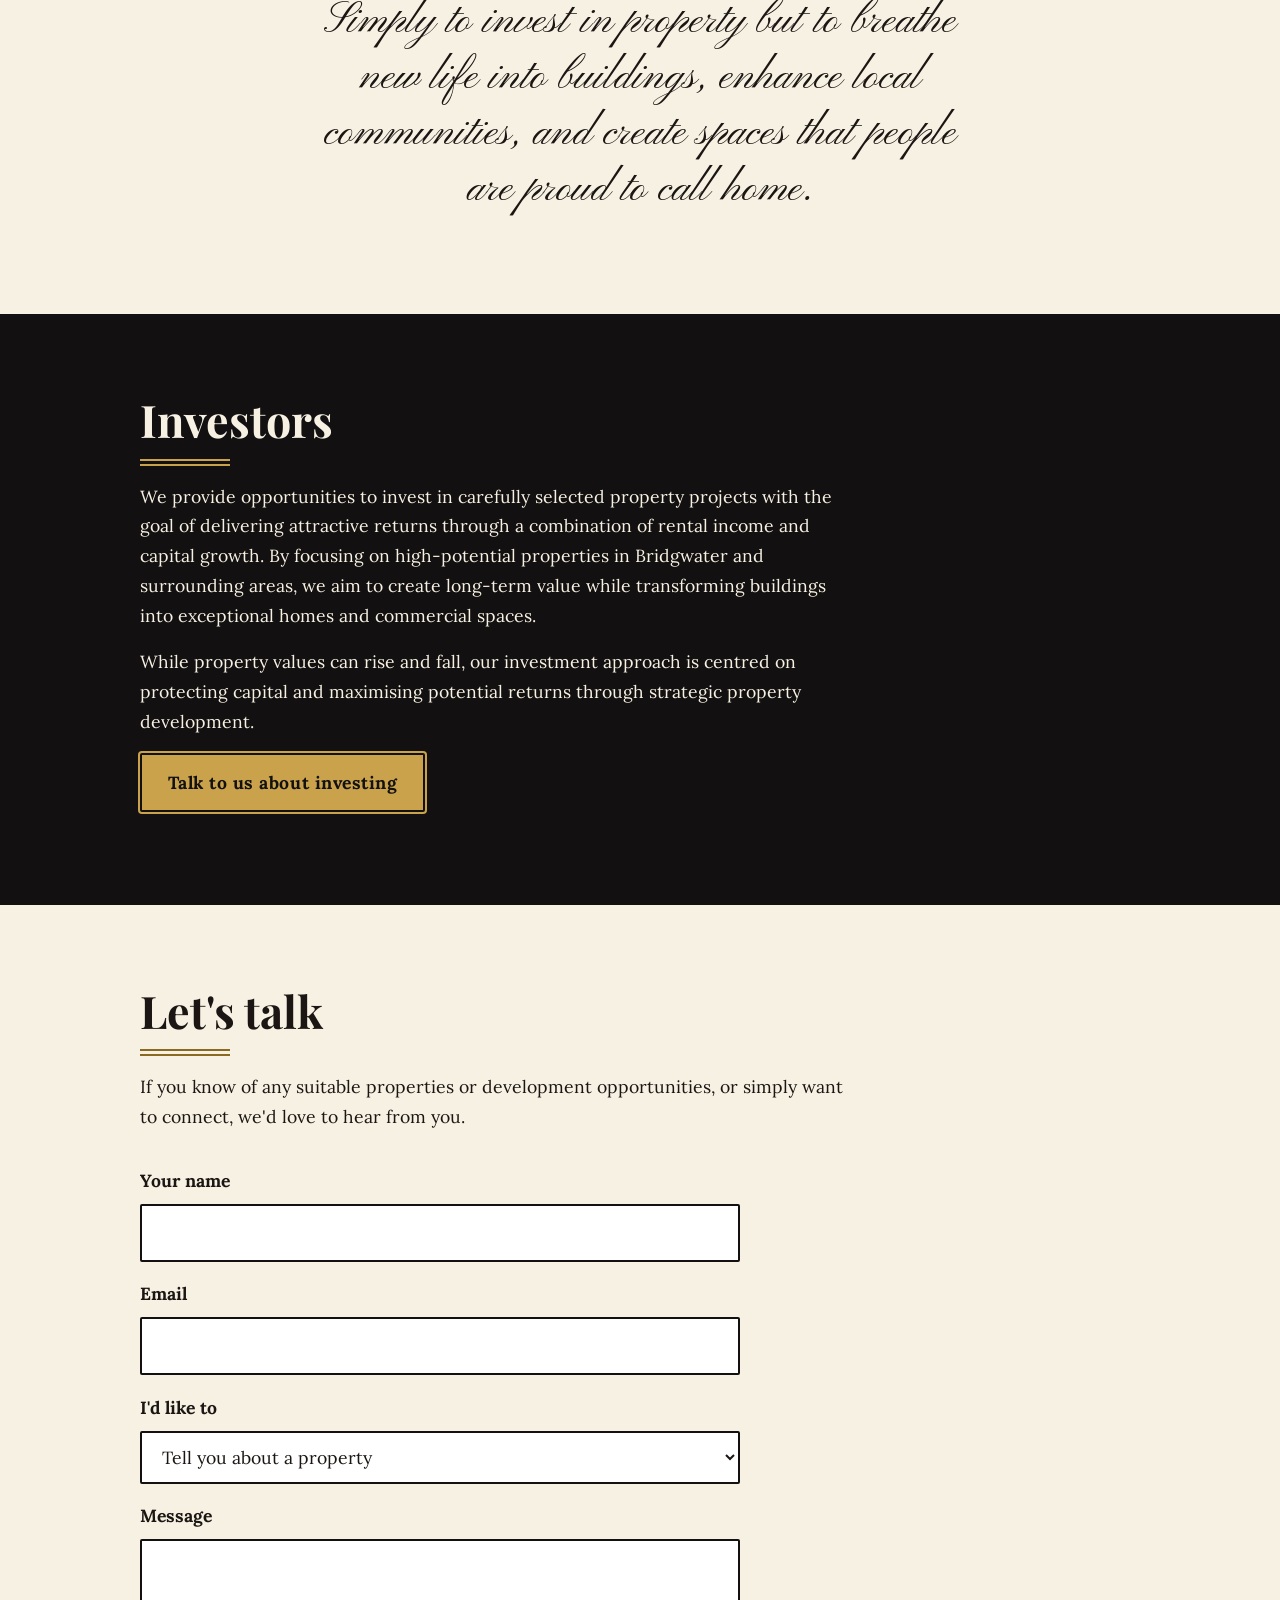
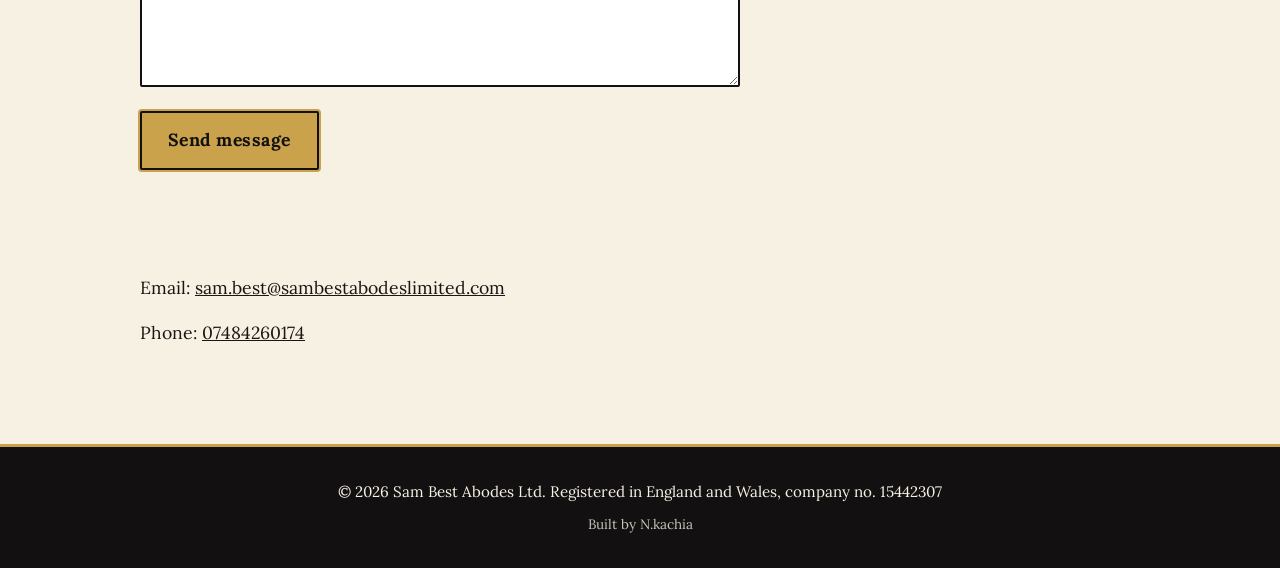
==== commit 5e72b93b: "Update wording to disused" ====
--- a/index.html
+++ b/index.html
@@ -4,7 +4,7 @@
   <meta charset="utf-8">
   <meta name="viewport" content="width=device-width, initial-scale=1">
   <title>Sam Best Abodes Ltd | Property investment and co-living in Bridgwater</title>
-  <meta name="description" content="Sam Best Abodes Ltd turns underused buildings in Bridgwater and the surrounding towns into characterful, professionally managed co-living apartments.">
+  <meta name="description" content="Sam Best Abodes Ltd turns disused buildings in Bridgwater and the surrounding towns into characterful, professionally managed co-living apartments.">
   <link rel="preconnect" href="https://fonts.googleapis.com">
   <link rel="preconnect" href="https://fonts.gstatic.com" crossorigin>
   <link href="https://fonts.googleapis.com/css2?family=Lora:wght@400;500;700&family=Pinyon+Script&family=Playfair+Display:wght@600;700;800&display=swap" rel="stylesheet">
@@ -54,7 +54,7 @@
       <div class="cards">
         <article>
           <h3>Find</h3>
-          <p>We identify underutilised buildings with strong redevelopment potential.</p>
+          <p>We identify disused buildings with strong redevelopment potential.</p>
         </article>
         <article>
           <h3>Transform</h3>
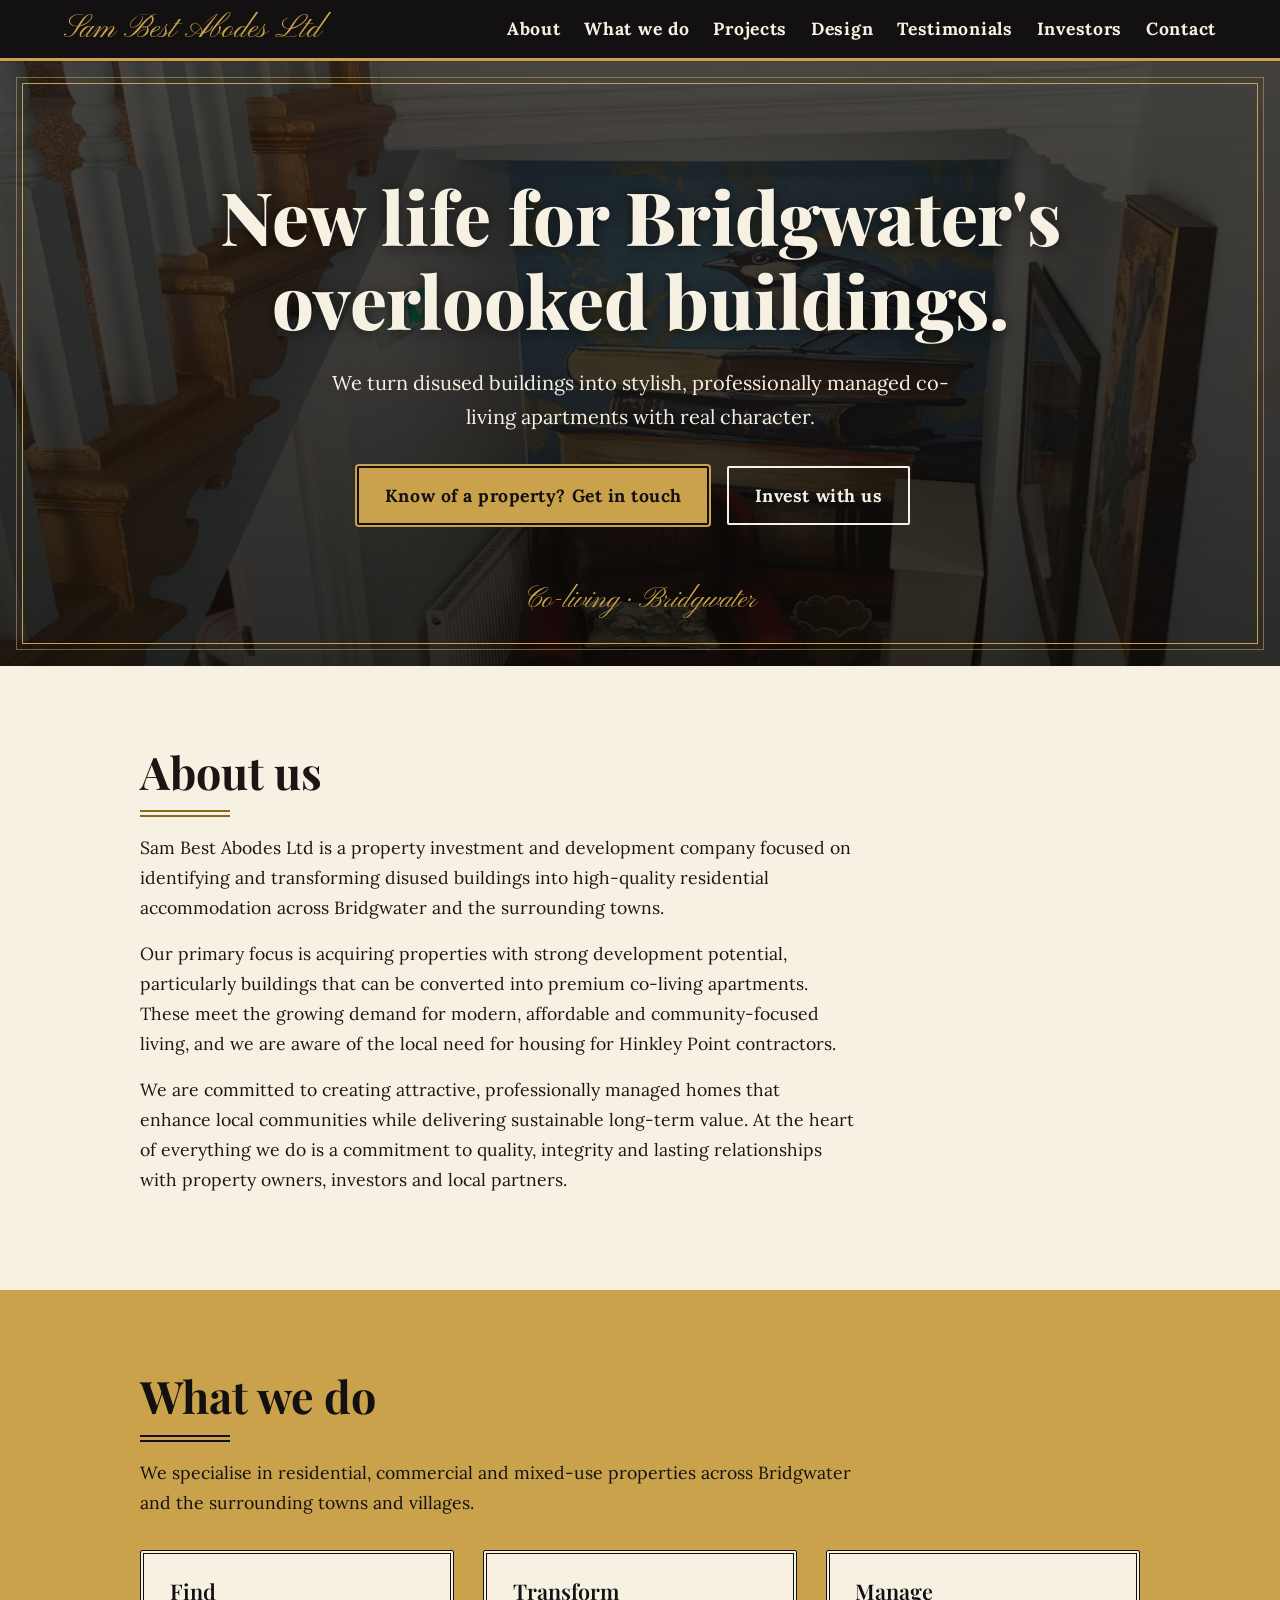
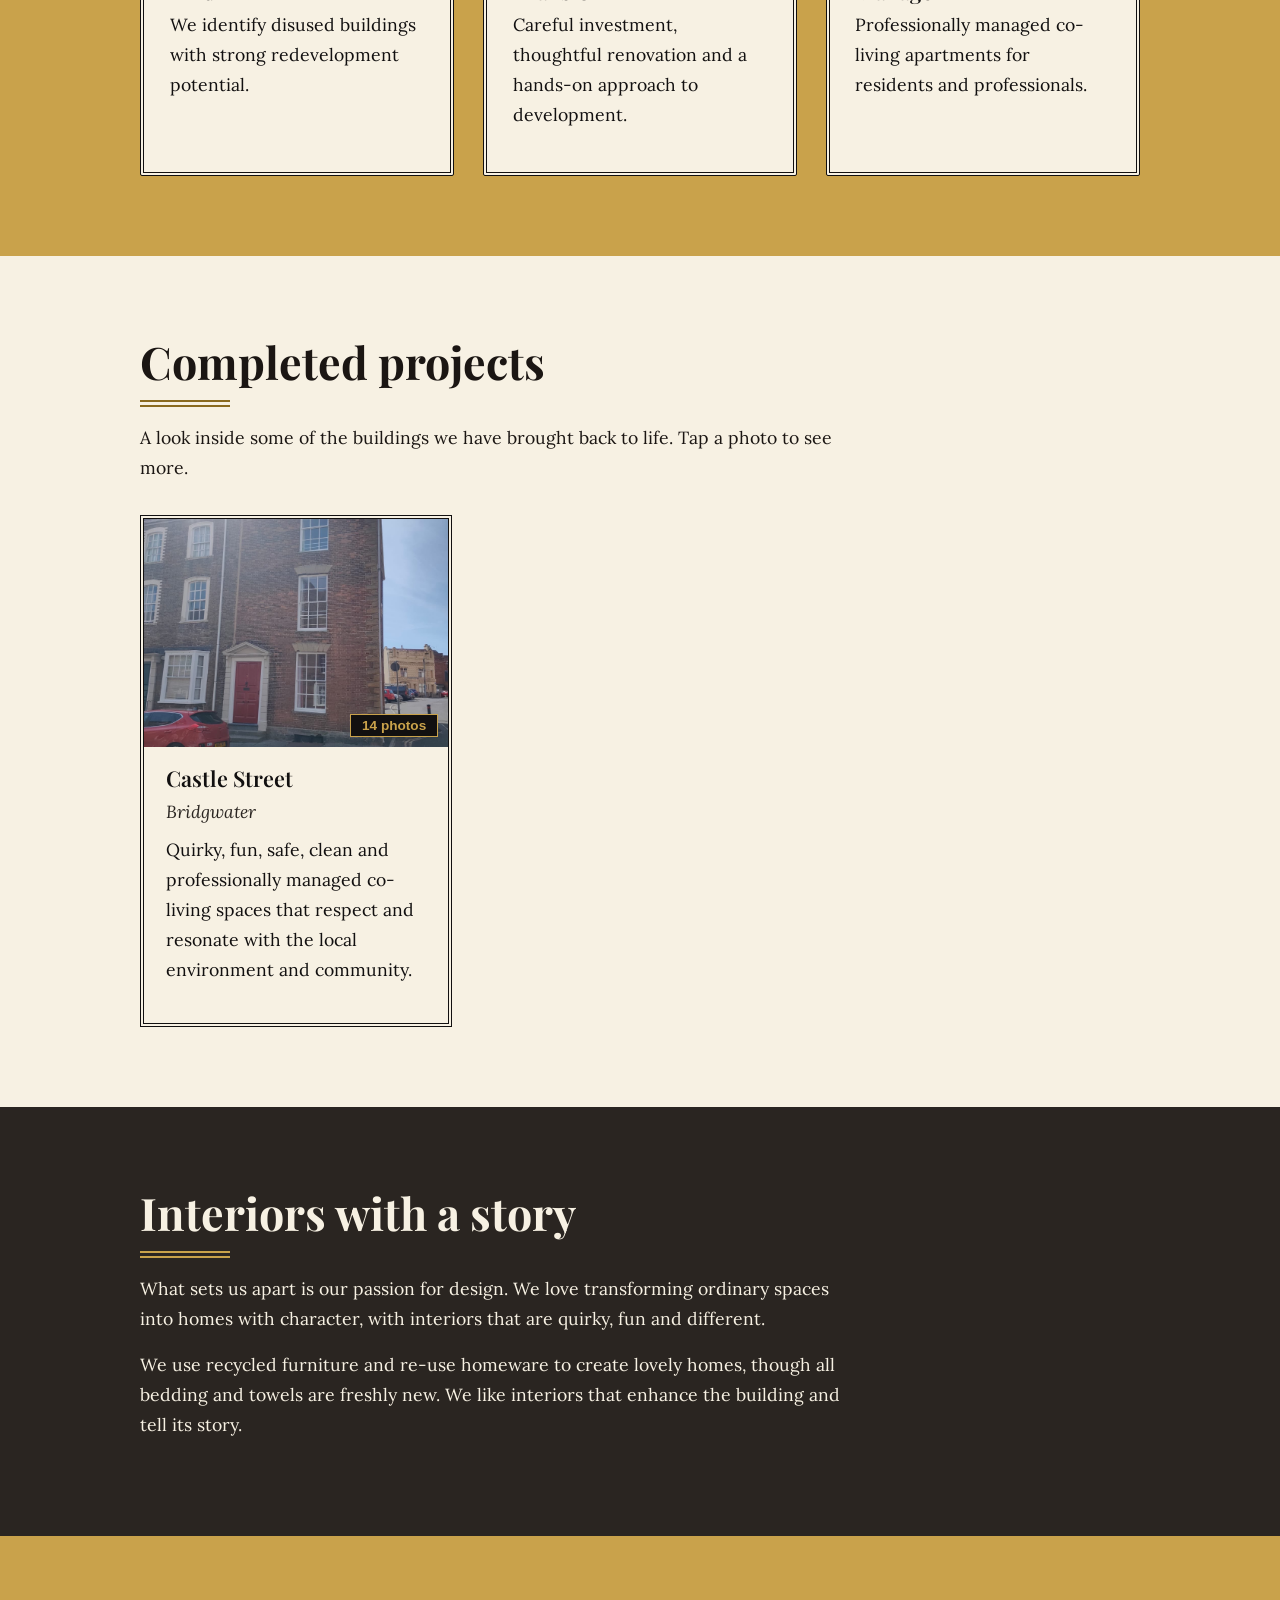
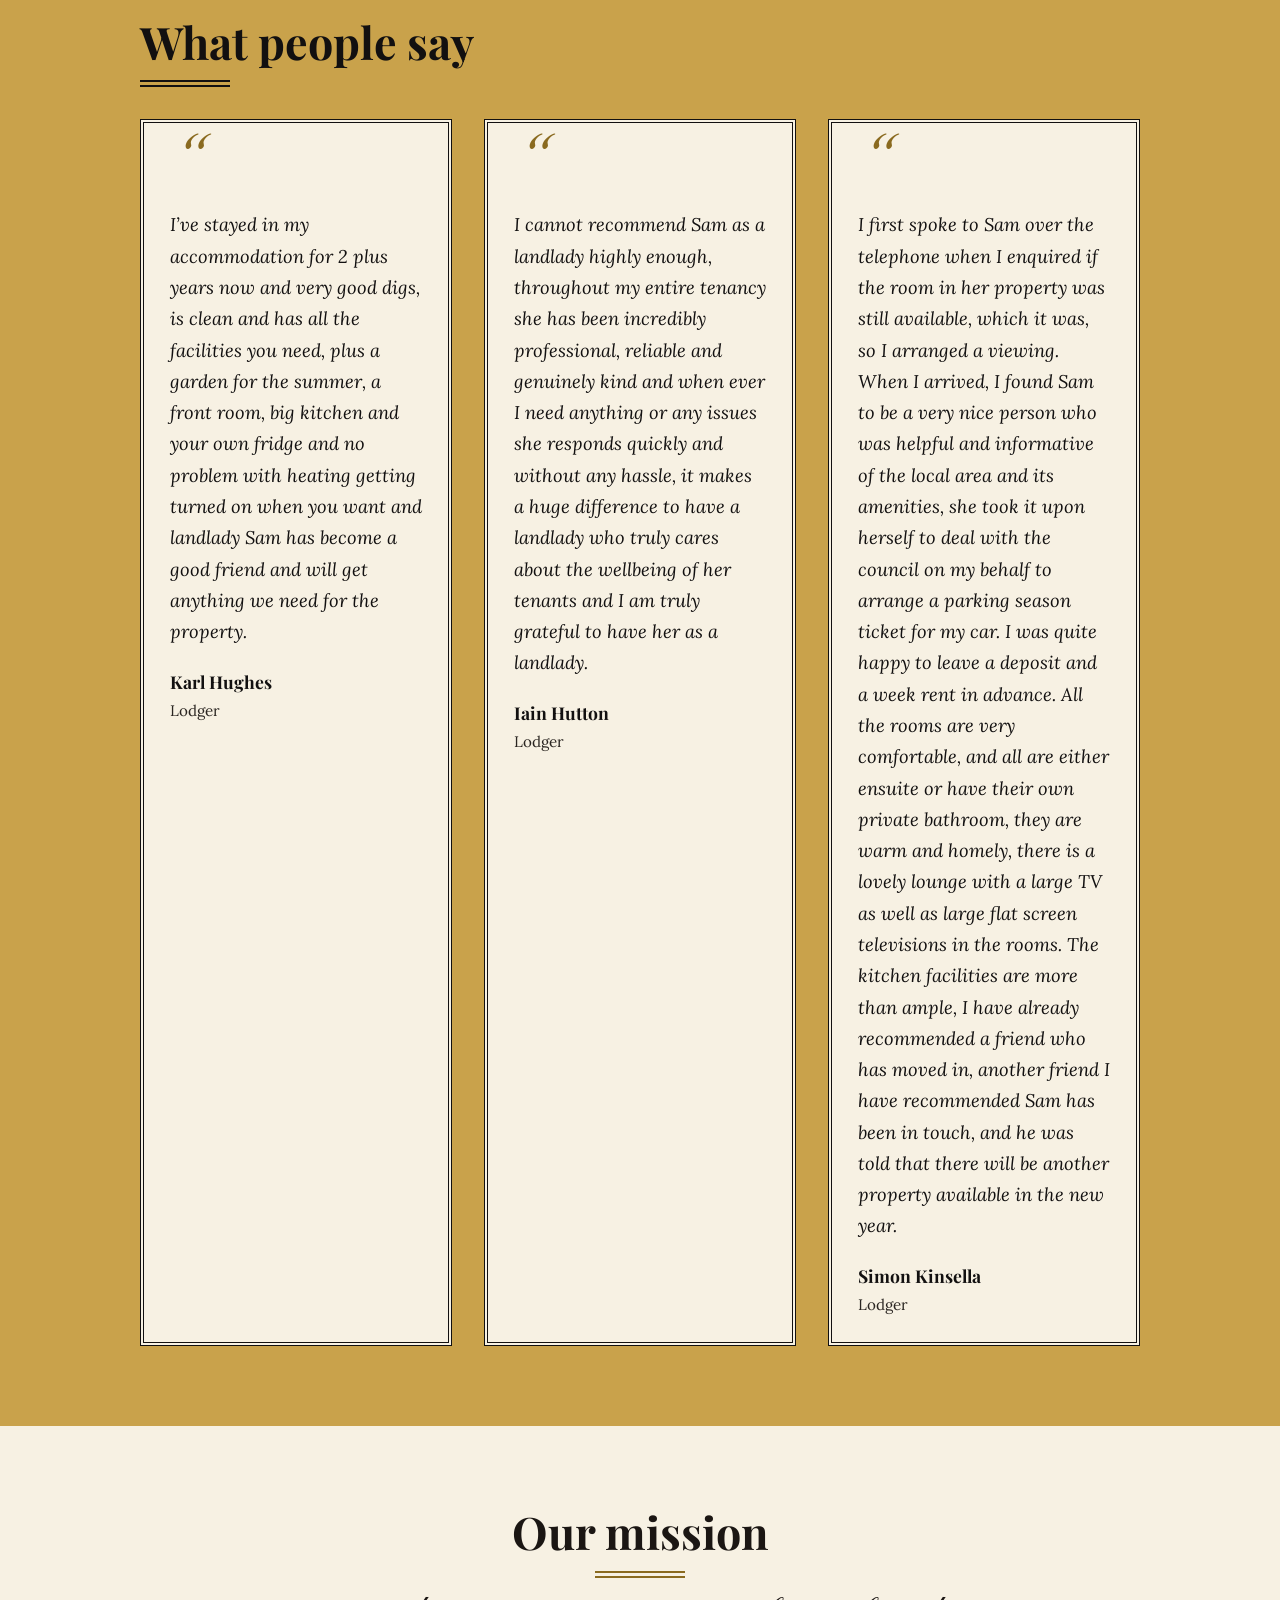
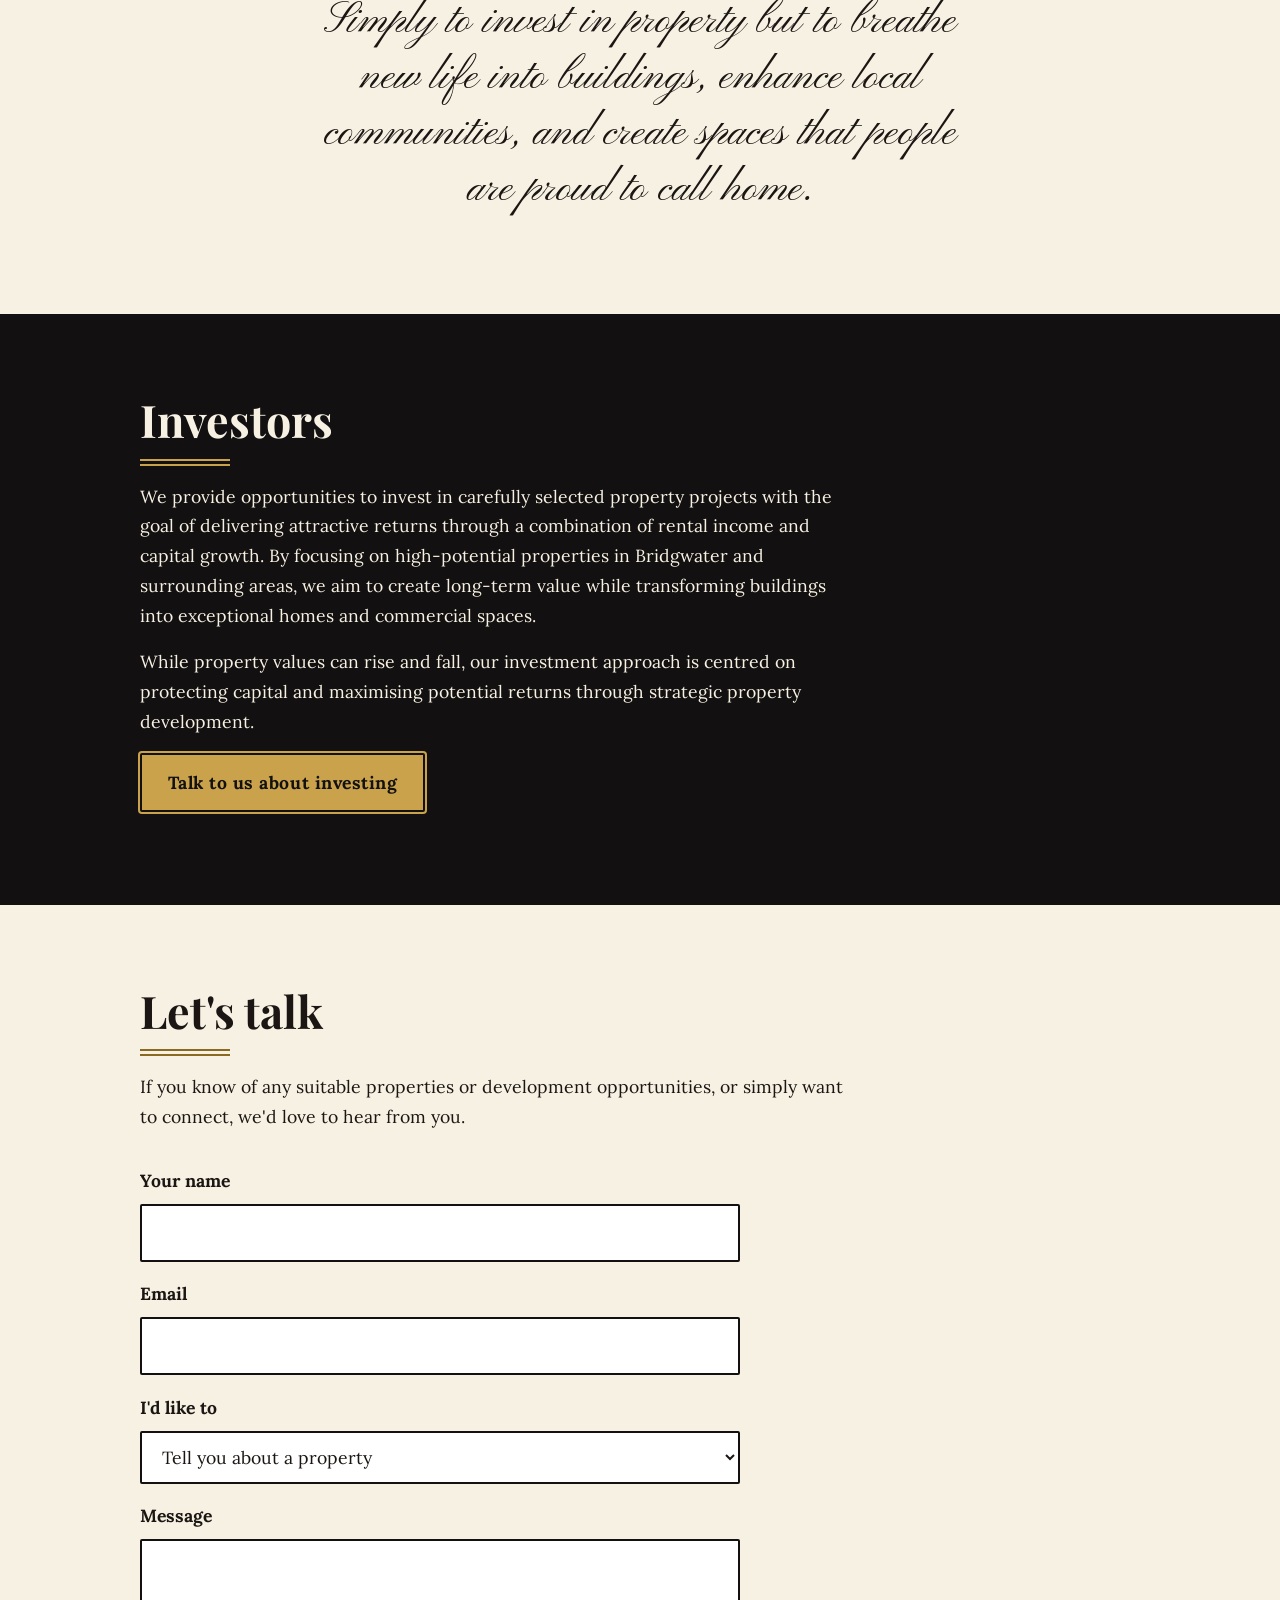
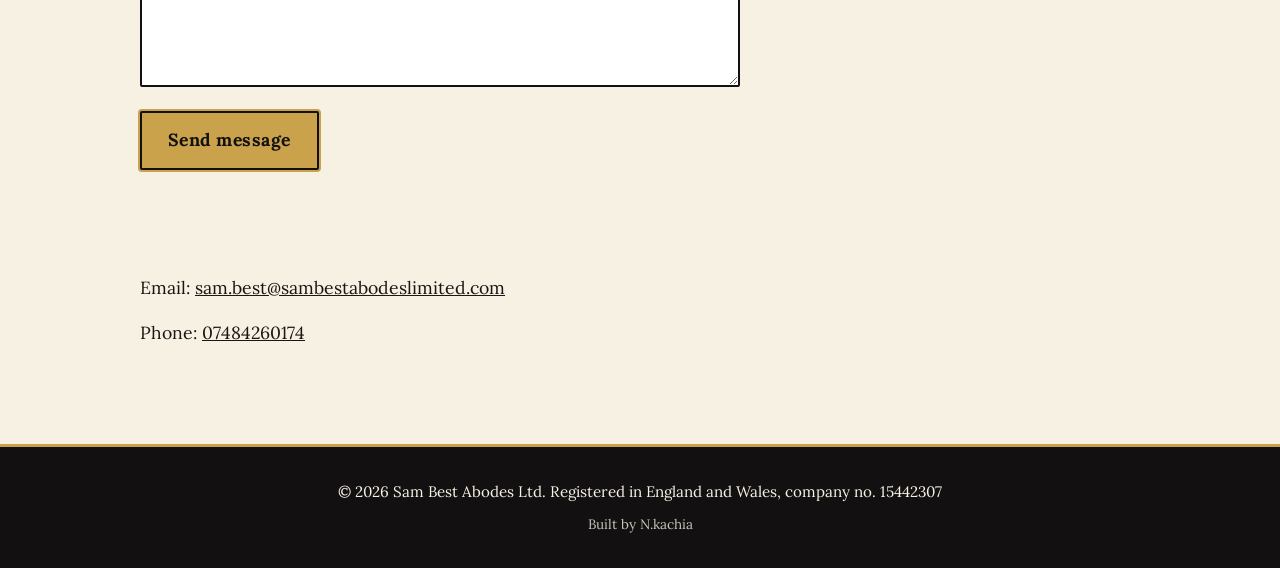
==== commit ed240d11: "Update wording to disused" ====
--- a/index.html
+++ b/index.html
@@ -33,7 +33,7 @@
     <!-- HERO -->
     <section class="hero">
       <h1>New life for Bridgwater's overlooked buildings.</h1>
-      <p>We turn underused buildings into stylish, professionally managed co-living apartments with real character.</p>
+      <p>We turn disused buildings into stylish, professionally managed co-living apartments with real character.</p>
       <a class="btn" href="#contact">Know of a property? Get in touch</a>
       <a class="btn btn-alt" href="#investors">Invest with us</a>
     </section>
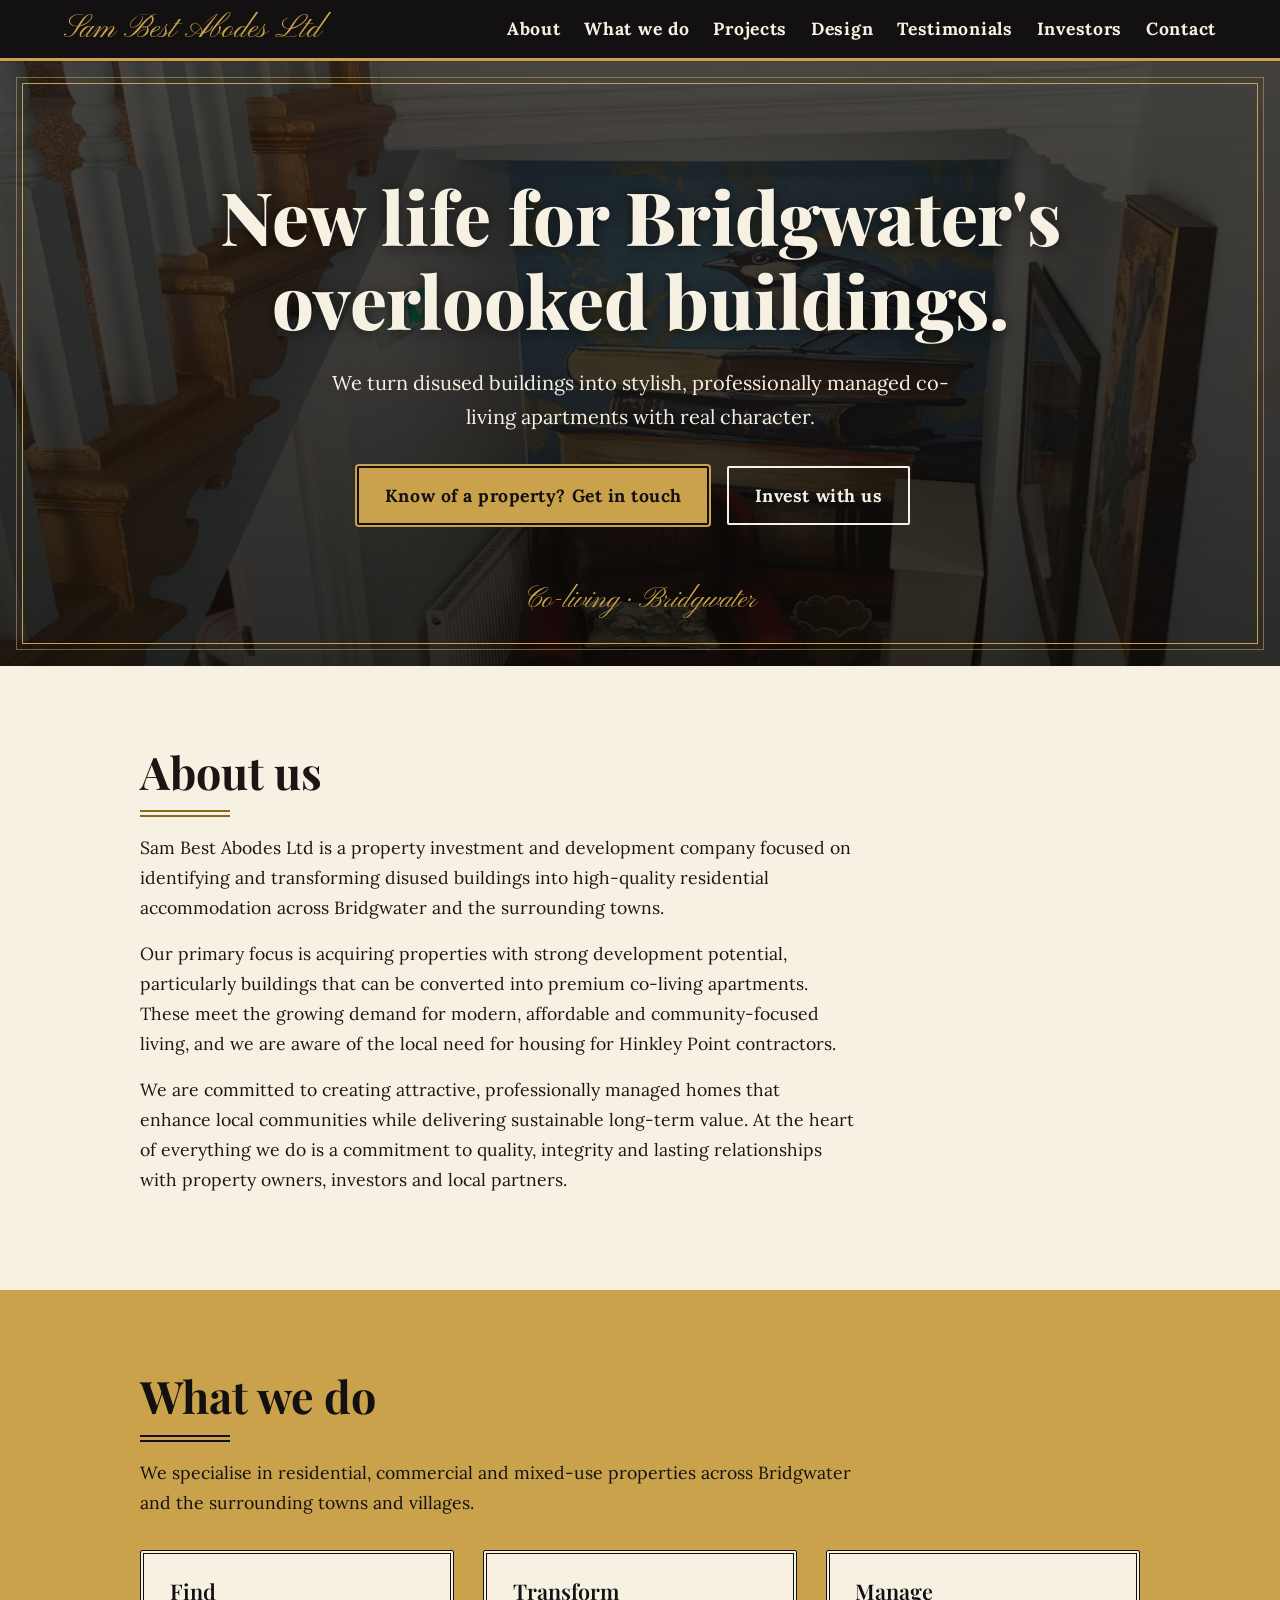
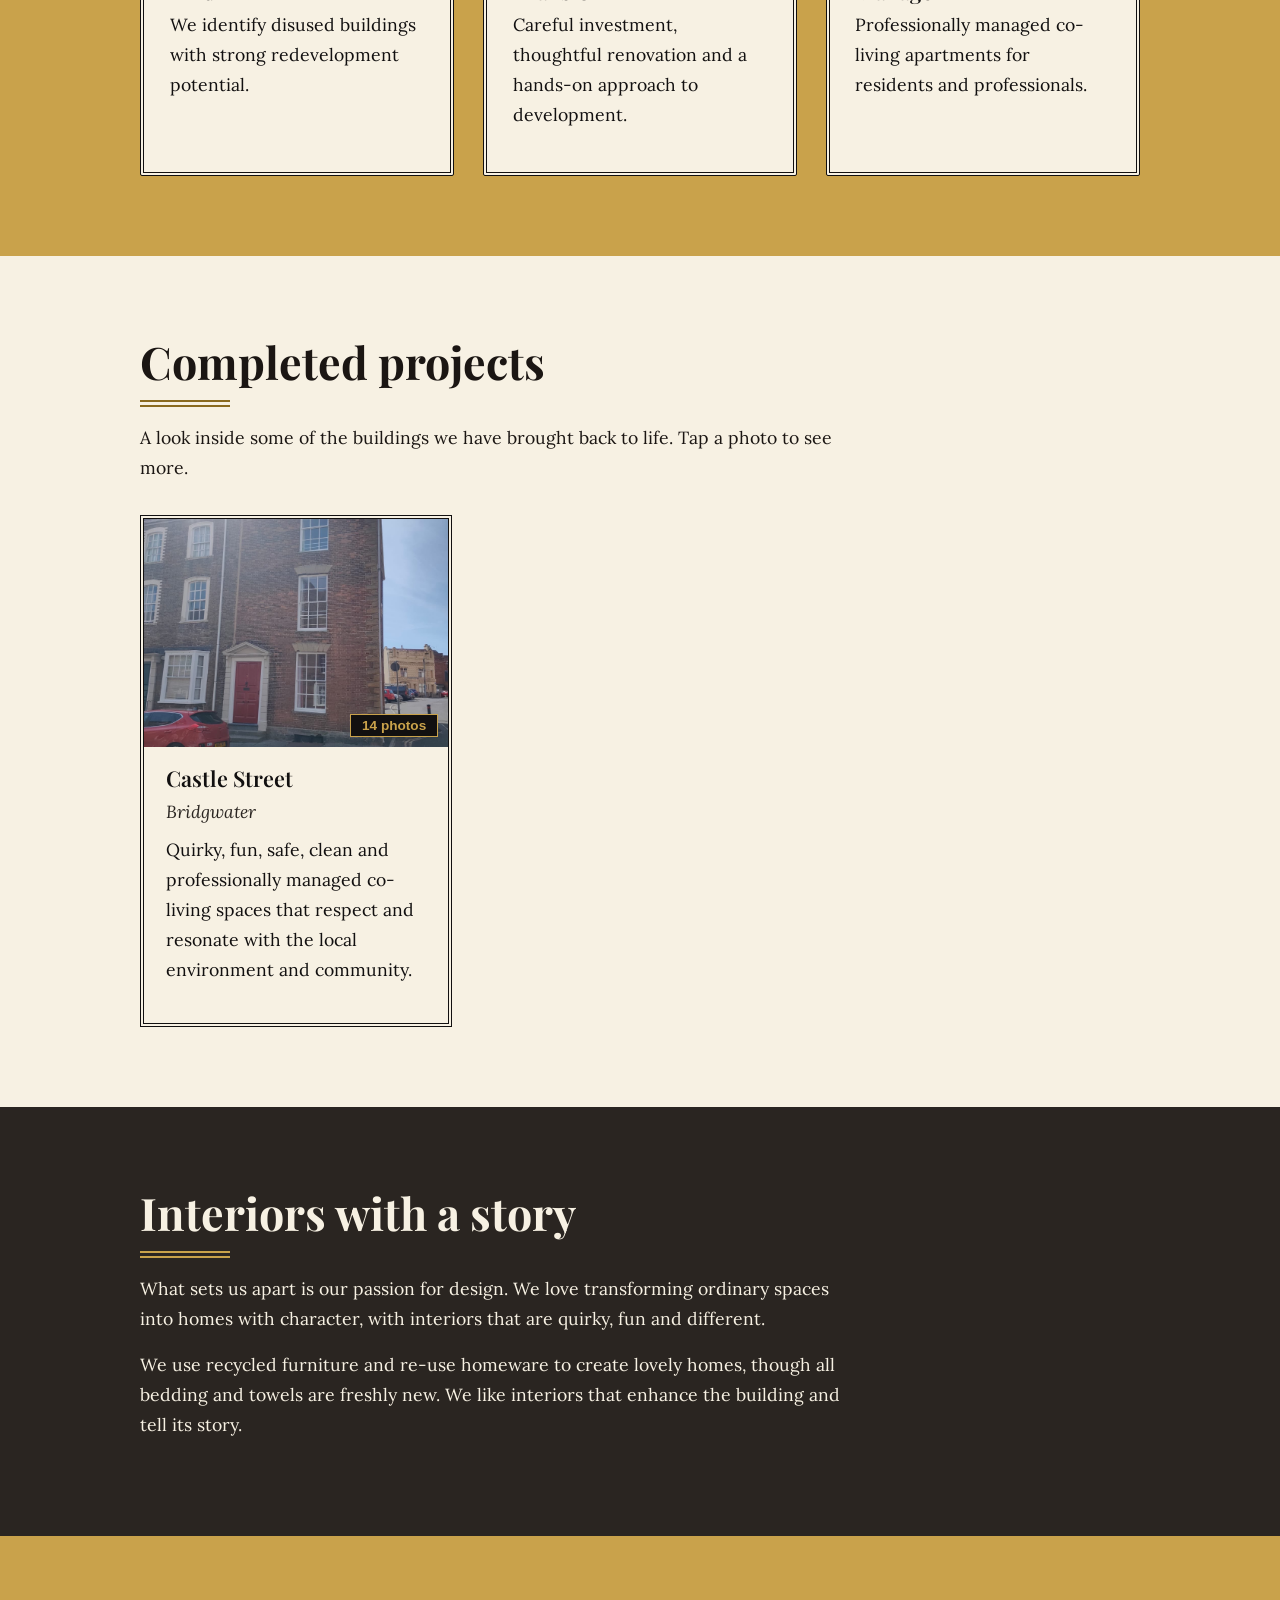
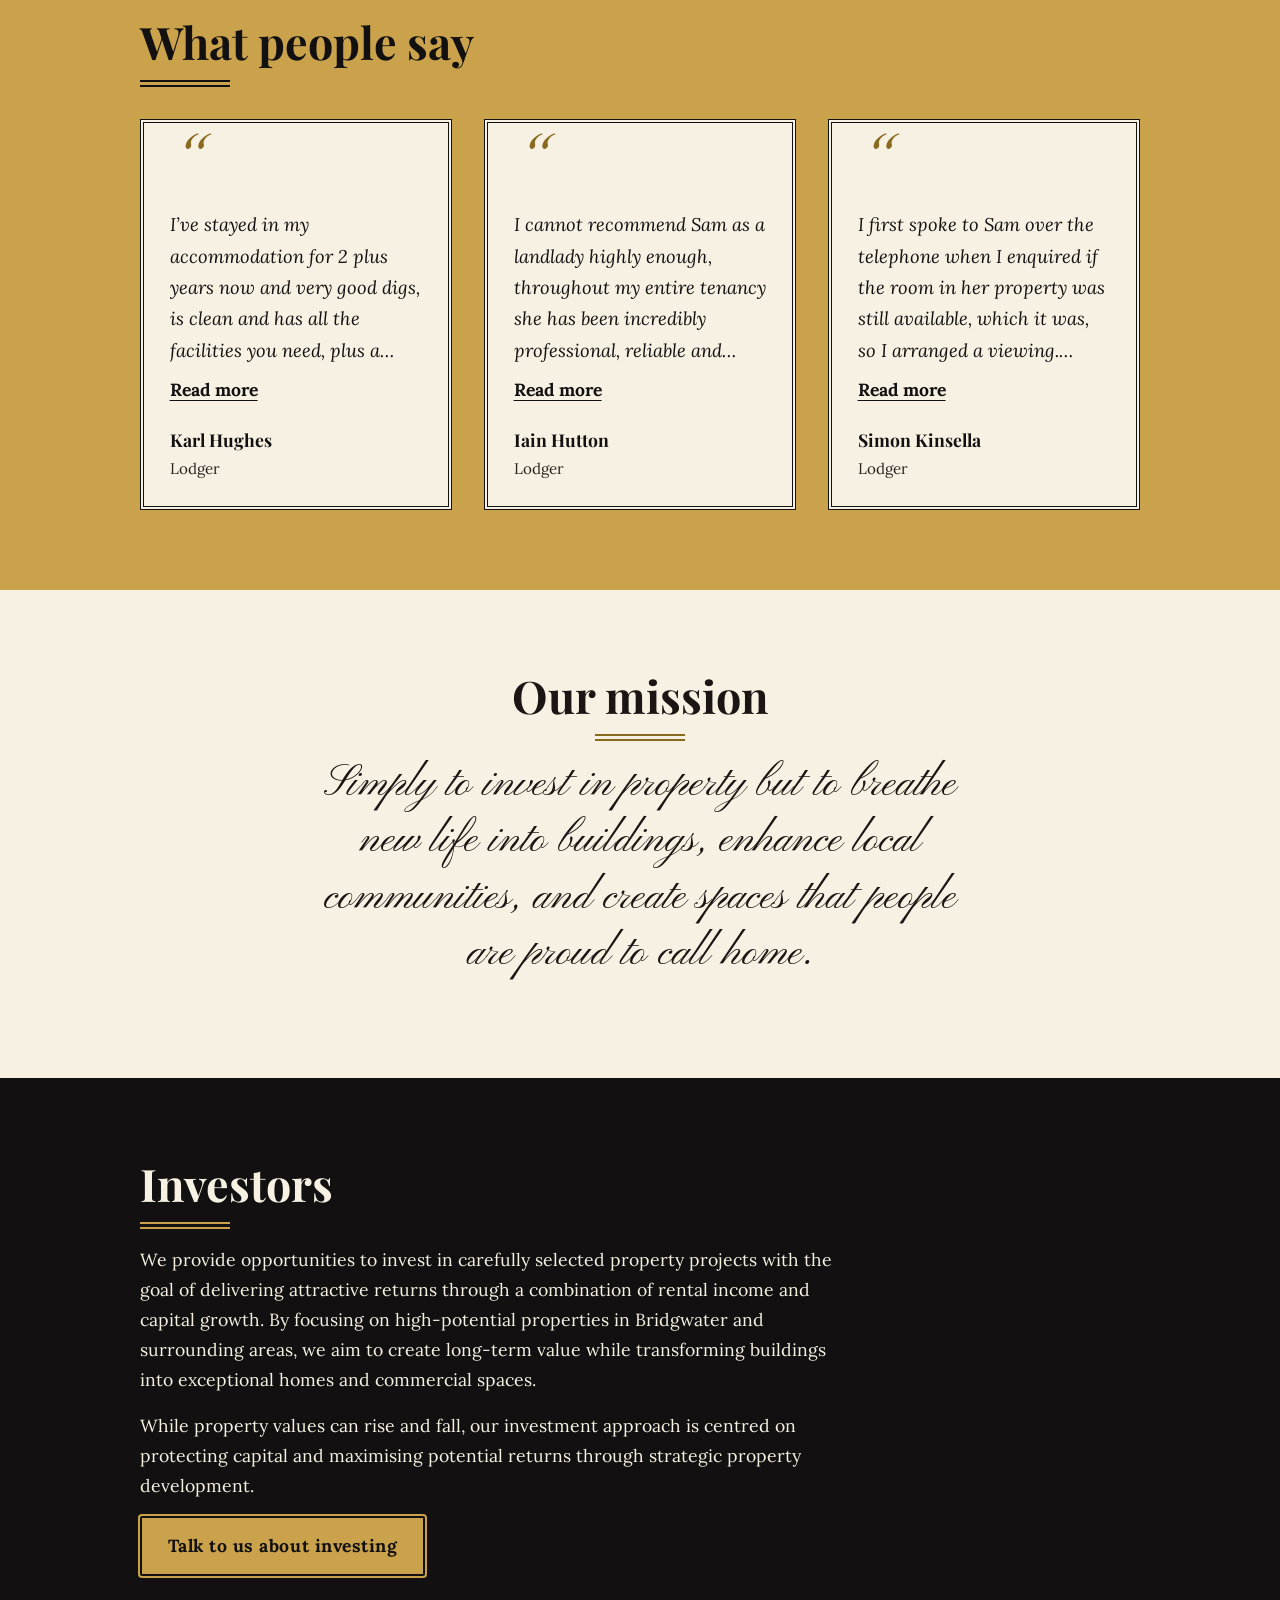
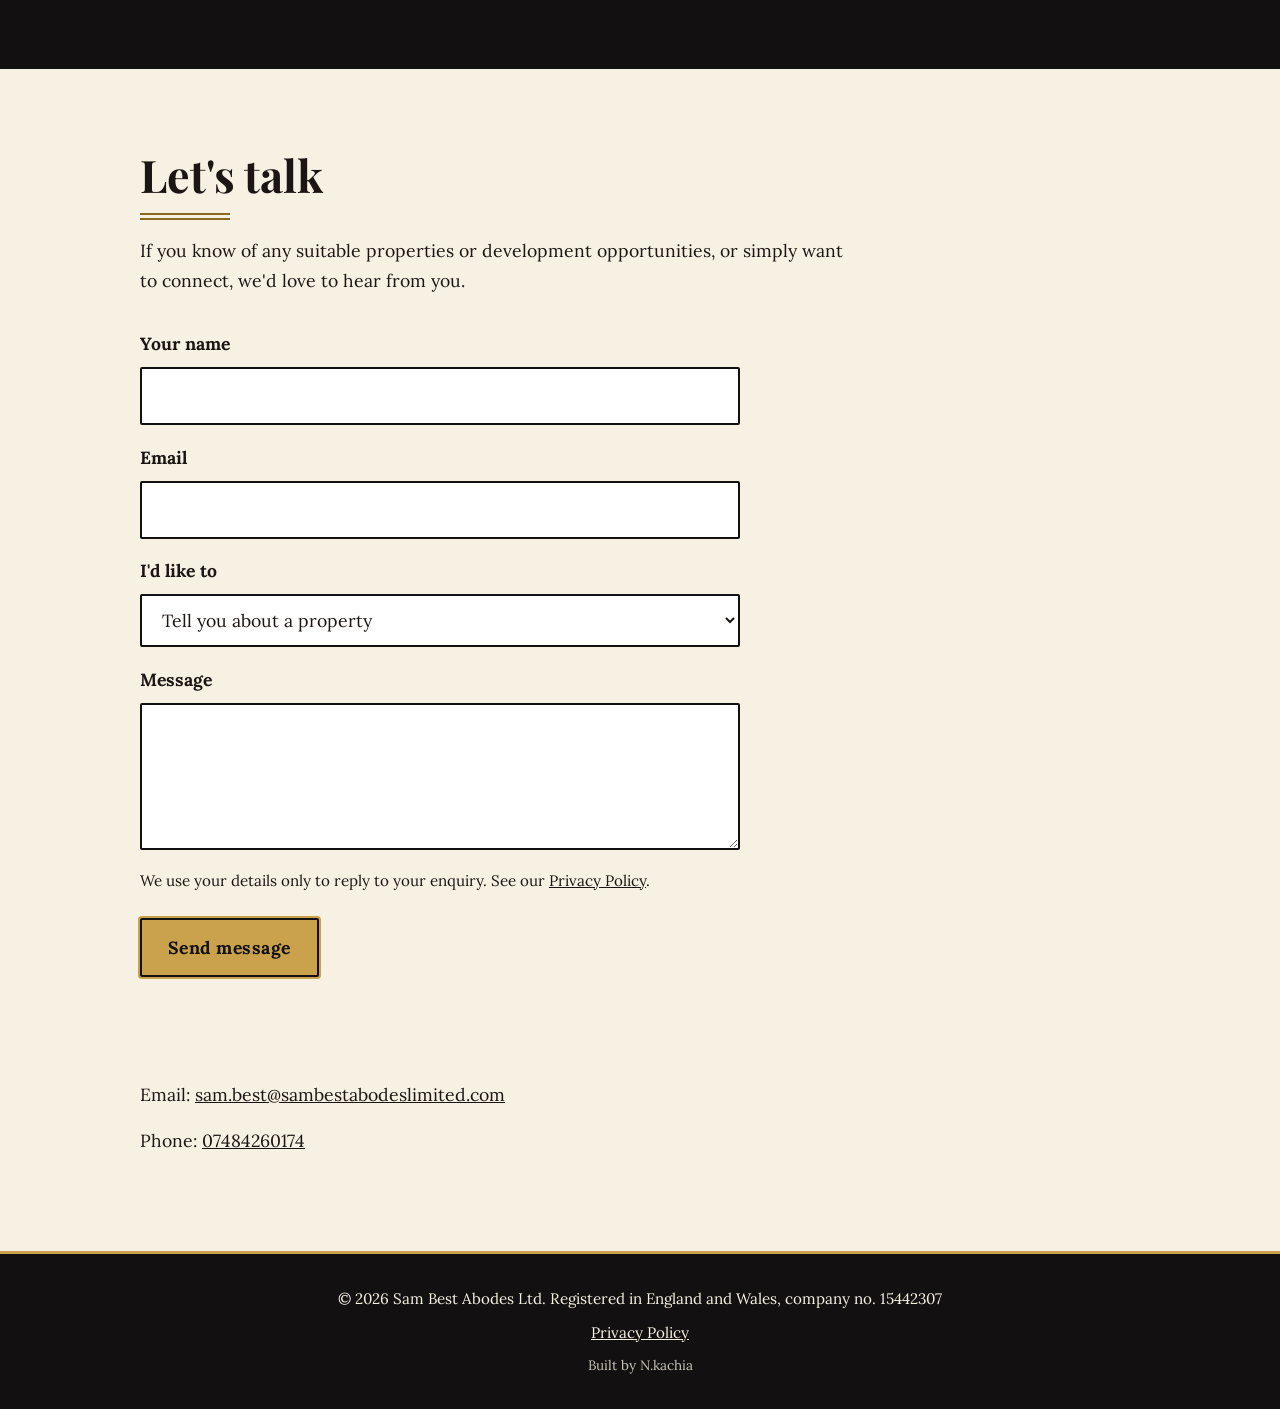
==== commit 8aae3f12: "Add privacy notice and policy page" ====
--- a/index.html
+++ b/index.html
@@ -125,6 +125,7 @@
         <label for="msg">Message</label>
         <textarea id="msg" name="msg" rows="4"></textarea>
 
+        <p class="form-note">We use your details only to reply to your enquiry. See our <a href="privacy.html">Privacy Policy</a>.</p>
         <button class="btn" type="submit">Send message</button>
         <p id="form-status" role="status" aria-live="polite"></p>
       </form>
@@ -137,6 +138,7 @@
 
   <footer>
     <p>&copy; <span id="year">2026</span> Sam Best Abodes Ltd. Registered in England and Wales, company no. 15442307</p>
+    <p class="footer-link"><a href="privacy.html">Privacy Policy</a></p>
     <p class="credit">Built by N.kachia</p>
   </footer>
 
--- a/style.css
+++ b/style.css
@@ -381,3 +381,46 @@
 .quote figcaption { display: grid; gap: .1rem; }
 .quote figcaption strong { font-family: var(--font-heading); font-size: 1.1rem; }
 .quote figcaption span { color: var(--charcoal); font-size: .95rem; }
+
+/* ---------- 15. Testimonial Read more ---------- */
+.quote-grid { align-items: start; }
+
+.quote blockquote.clamped {
+  display: -webkit-box;
+  -webkit-box-orient: vertical;
+  -webkit-line-clamp: 5;
+  line-clamp: 5;
+  overflow: hidden;
+  margin-bottom: .6rem;
+}
+
+.read-more {
+  margin: 0 0 1.2rem;
+  padding: 0;
+  background: none;
+  border: 0;
+  font: inherit;
+  font-weight: 700;
+  color: var(--black);
+  text-decoration: underline;
+  text-underline-offset: 4px;
+  cursor: pointer;
+}
+.read-more:hover { color: #8a6a1f; }
+
+/* ---------- 16. Privacy notice and policy page ---------- */
+.form-note { margin: .6rem 0 0; max-width: none; font-size: .95rem; }
+.form-note a { color: inherit; }
+
+footer .footer-link { margin-top: .5rem; }
+footer a { color: inherit; }
+
+header > a.back { font-family: var(--font-body); font-size: 1rem; font-weight: 700; color: var(--paper); }
+header > a.back:hover { color: var(--gold); }
+
+.legal { background: var(--bg); }
+.legal h1 { font-size: clamp(2rem, 5vw, 3rem); margin-bottom: .5rem; }
+.legal h2 { font-size: 1.5rem; margin: 2.2rem 0 .5rem; }
+.legal h2::after { display: none; }
+.legal ul { max-width: 65ch; margin: 0 0 1rem; padding-left: 1.4rem; }
+.legal li { margin-bottom: .5rem; }
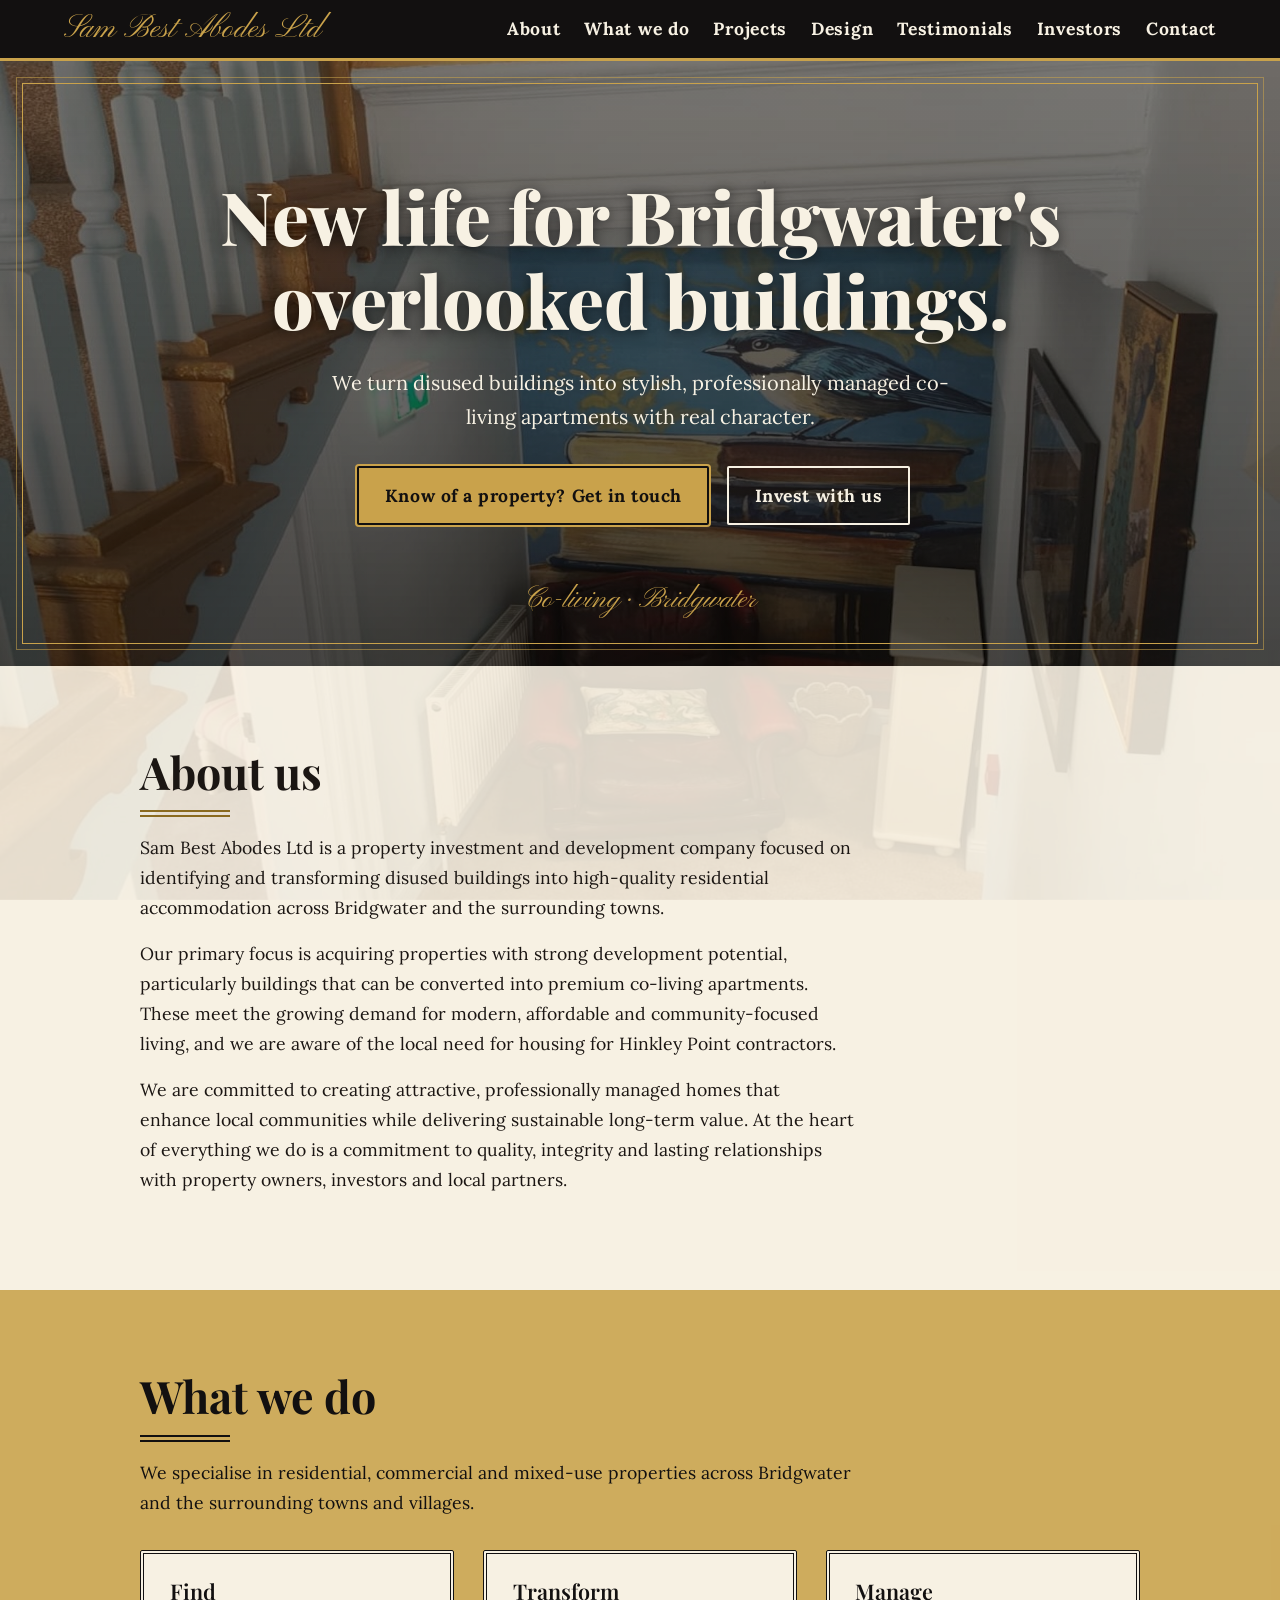
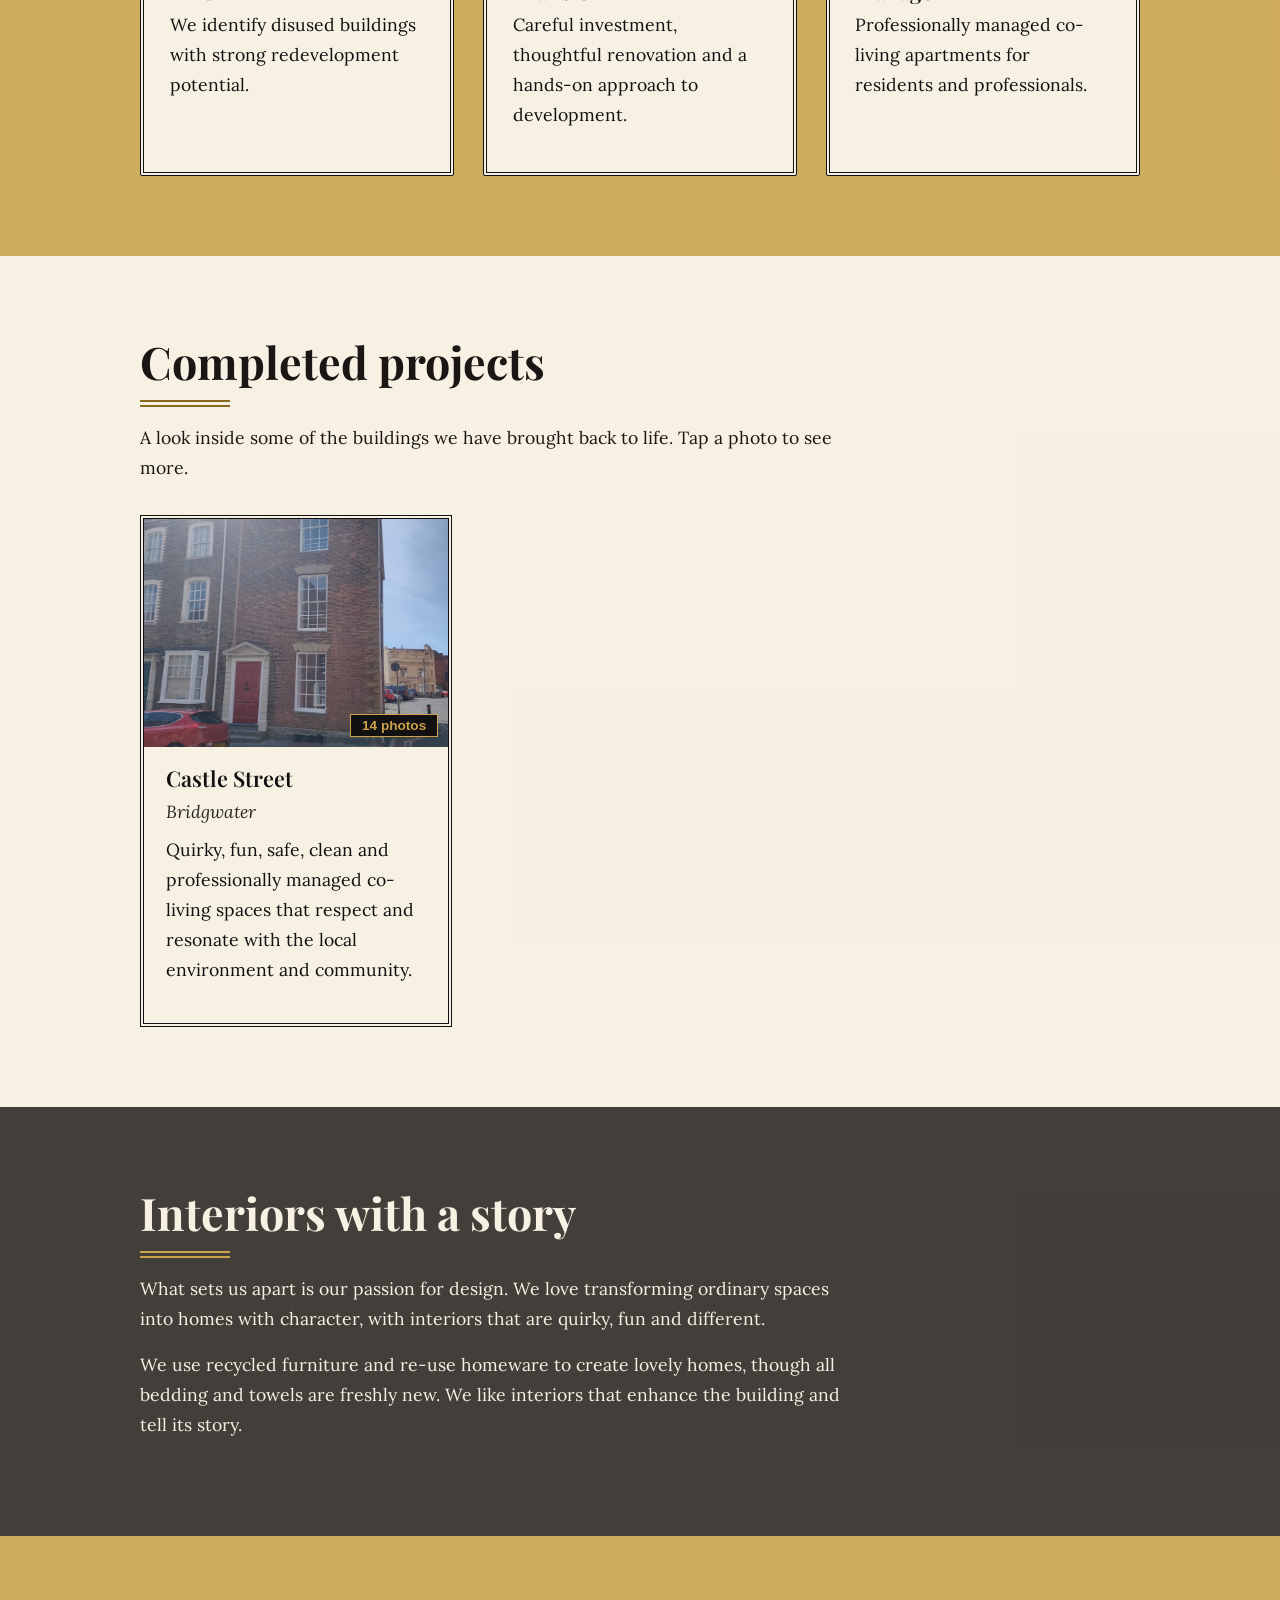
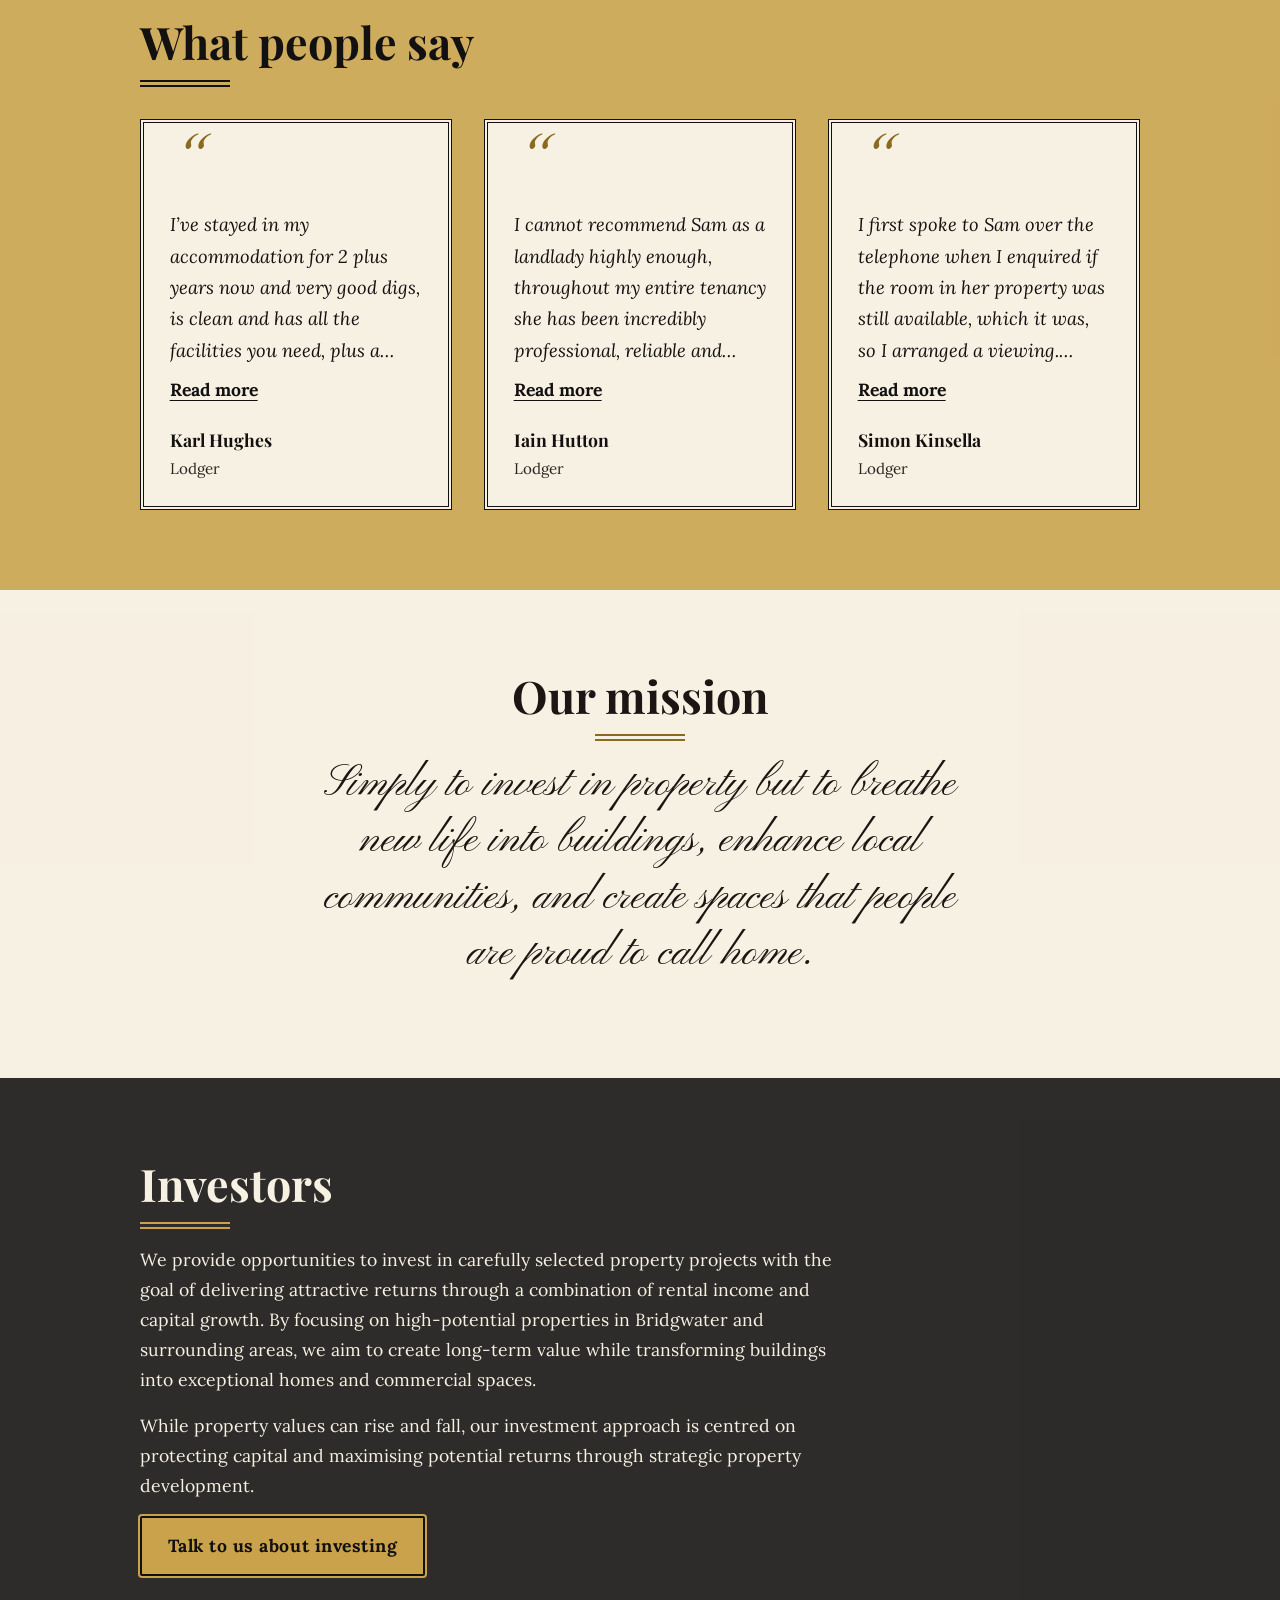
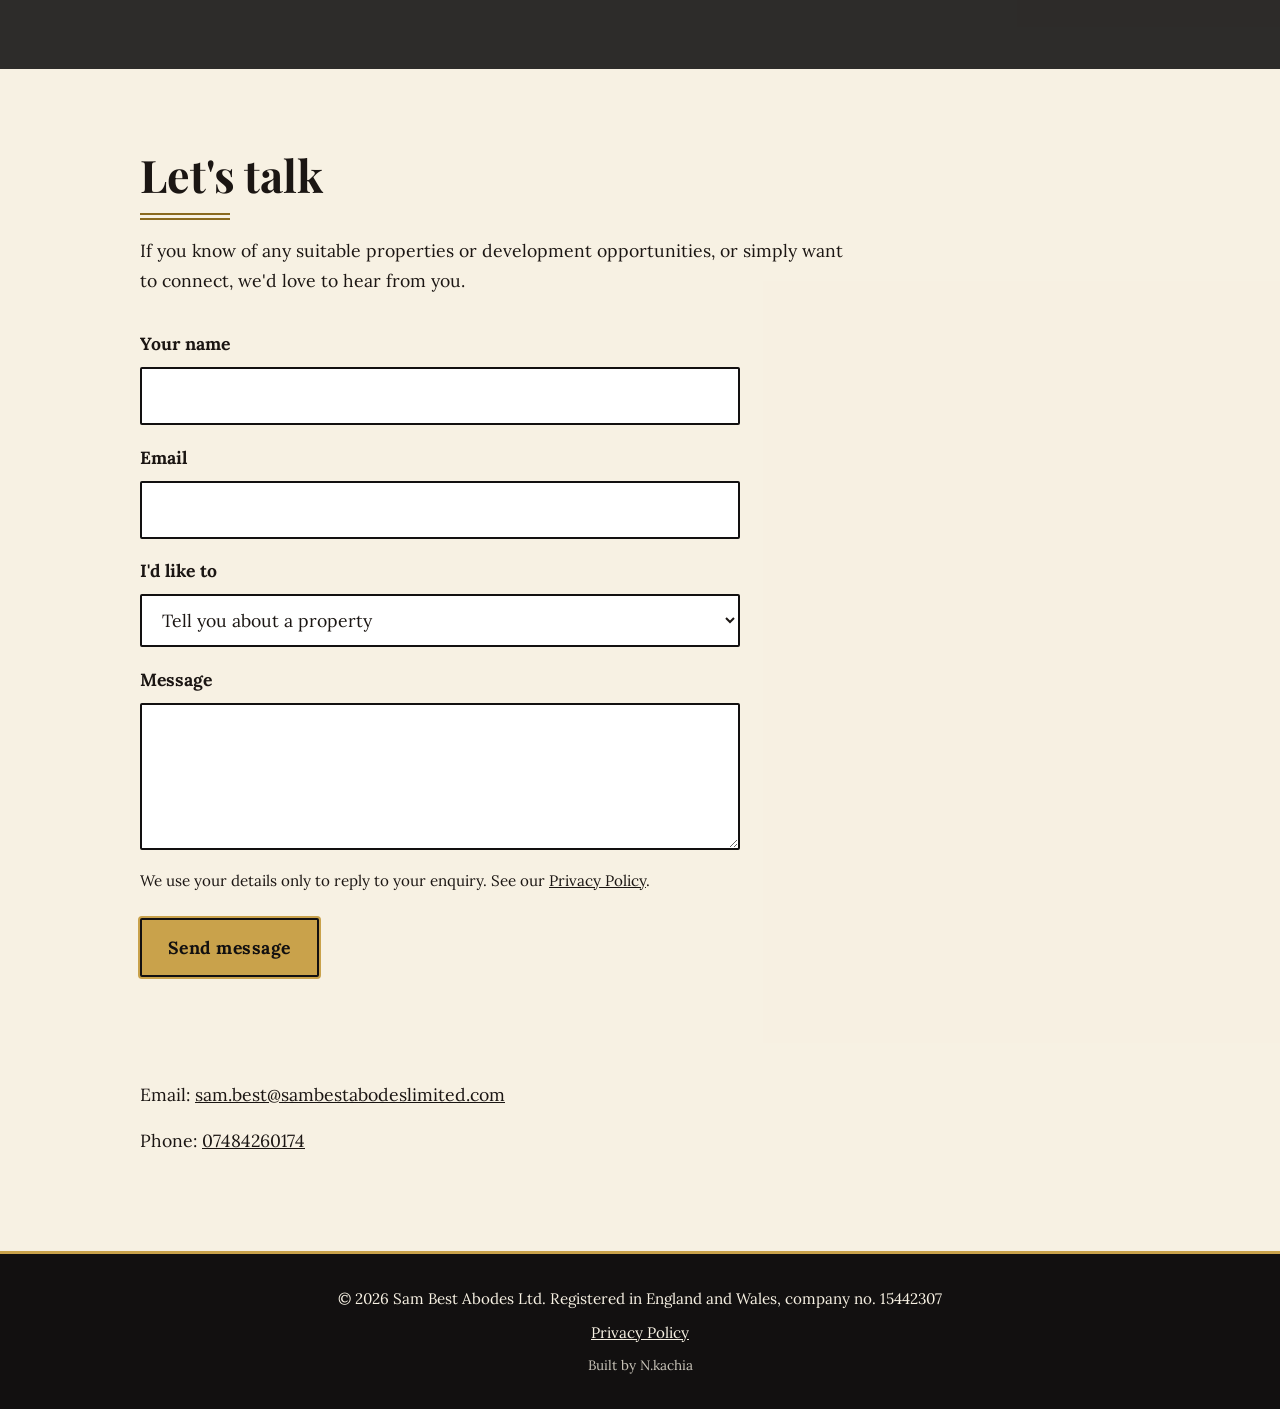
==== commit a1494561: "Point share tags at the custom domain" ====
--- a/index.html
+++ b/index.html
@@ -9,6 +9,23 @@
   <link rel="preconnect" href="https://fonts.gstatic.com" crossorigin>
   <link href="https://fonts.googleapis.com/css2?family=Lora:wght@400;500;700&family=Pinyon+Script&family=Playfair+Display:wght@600;700;800&display=swap" rel="stylesheet">
   <link rel="stylesheet" href="style.css">
+  <link rel="icon" href="favicon.svg" type="image/svg+xml">
+  <link rel="icon" href="favicon-32.png" sizes="32x32" type="image/png">
+  <link rel="apple-touch-icon" href="apple-touch-icon.png">
+  <meta name="theme-color" content="#121010">
+  <meta property="og:type" content="website">
+  <meta property="og:site_name" content="Sam Best Abodes Ltd">
+  <meta property="og:title" content="Sam Best Abodes Ltd | Property investment and co-living in Bridgwater">
+  <meta property="og:description" content="Sam Best Abodes Ltd turns disused buildings in Bridgwater and the surrounding towns into characterful, professionally managed co-living apartments.">
+  <meta property="og:url" content="https://sambestabodeslimited.com/">
+  <meta property="og:image" content="https://sambestabodeslimited.com/og-image.jpg">
+  <meta property="og:image:width" content="1200">
+  <meta property="og:image:height" content="630">
+  <meta property="og:image:alt" content="Sam Best Abodes Ltd: new life for Bridgwater&rsquo;s overlooked buildings">
+  <meta name="twitter:card" content="summary_large_image">
+  <meta name="twitter:title" content="Sam Best Abodes Ltd | Property investment and co-living in Bridgwater">
+  <meta name="twitter:description" content="Sam Best Abodes Ltd turns disused buildings in Bridgwater and the surrounding towns into characterful, professionally managed co-living apartments.">
+  <meta name="twitter:image" content="https://sambestabodeslimited.com/og-image.jpg">
 </head>
 <body>
 
--- a/style.css
+++ b/style.css
@@ -424,3 +424,27 @@
 .legal h2::after { display: none; }
 .legal ul { max-width: 65ch; margin: 0 0 1rem; padding-left: 1.4rem; }
 .legal li { margin-bottom: .5rem; }
+
+/* ---------- 17. Fixed photo behind the whole site ---------- */
+:root { --glass: .88; } /* 1 = photo fully hidden, lower = more photo shows through */
+
+body::before {
+  content: "";
+  position: fixed;
+  inset: 0;
+  z-index: -1;
+  background: url('images/house.jpg') center / cover no-repeat;
+}
+
+/* Hero keeps a dark overlay so the headline stays easy to read */
+.hero { background: linear-gradient(rgba(10, 8, 6, .5), rgba(10, 8, 6, .72)); }
+
+/* Sections become translucent panels over the photo */
+#about, #projects, #mission, #contact, .legal { background: rgb(247 241 227 / var(--glass)); }
+#what-we-do, #testimonials { background: rgb(201 162 75 / var(--glass)); }
+#design { background: rgb(42 37 33 / var(--glass)); }
+#investors { background: rgb(18 16 16 / var(--glass)); }
+
+@media (prefers-color-scheme: dark) {
+  #about, #projects, #mission, #contact, .legal { background: rgb(26 22 18 / var(--glass)); }
+}
